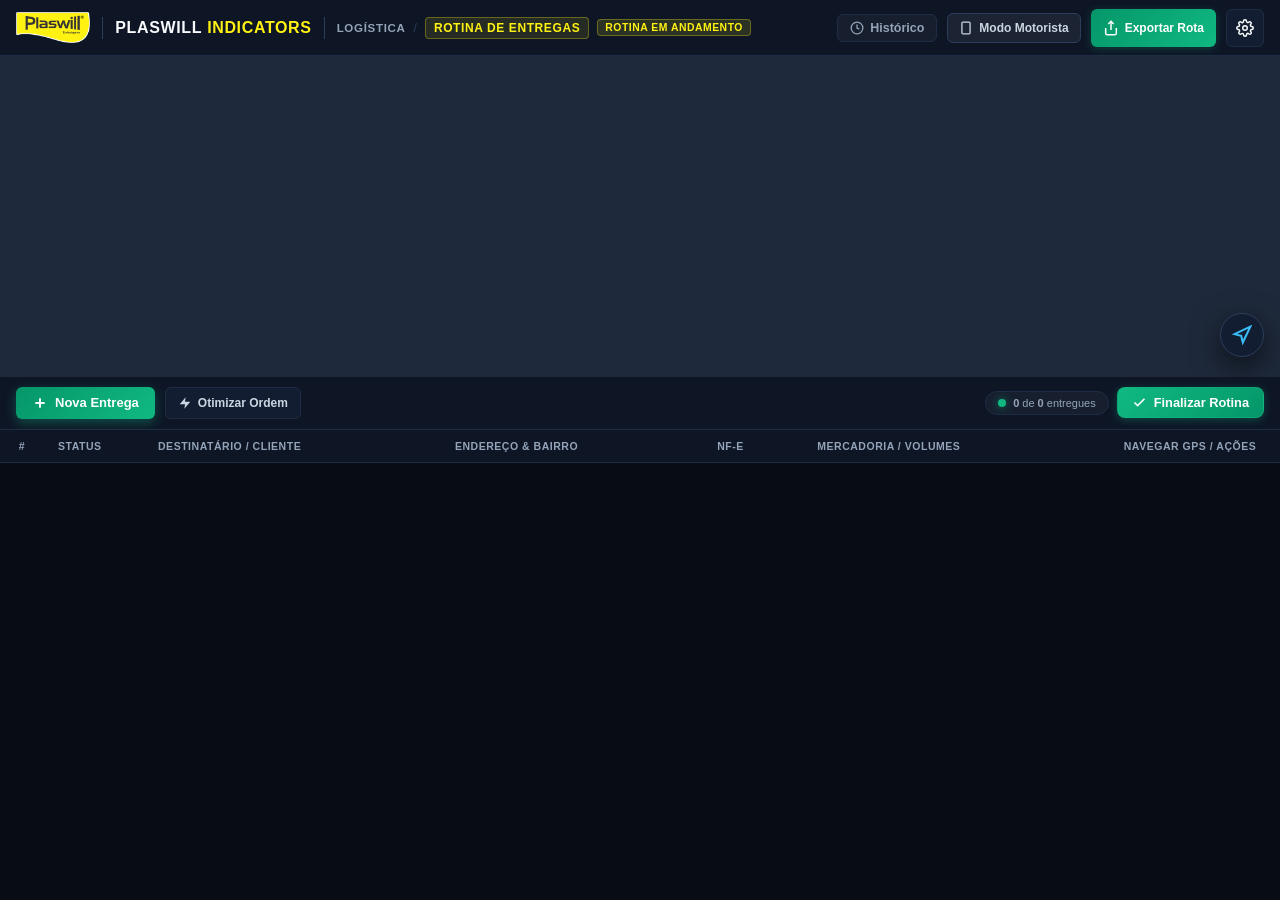
==== index.html @ 109c29be "feat: initial release - plaswill entregas platform" ====
<!DOCTYPE html>
<html lang="pt-BR">
<head>
  <meta charset="UTF-8">
  <meta name="viewport" content="width=device-width, initial-scale=1.0, maximum-scale=1.0, user-scalable=no, viewport-fit=cover">
  <title>PLASWILL INDICATORS — Planejador de Entregas</title>
  
  <!-- PWA Meta Tags -->
  <meta name="theme-color" content="#04070d">
  <meta name="apple-mobile-web-app-capable" content="yes">
  <meta name="apple-mobile-web-app-status-bar-style" content="black-translucent">
  <meta name="apple-mobile-web-app-title" content="Entregas">
  <link rel="manifest" href="manifest.json">
  <link rel="apple-touch-icon" href="img/icon-192.png">

  <!-- Leaflet CSS -->
  <link rel="stylesheet" href="https://unpkg.com/leaflet@1.9.4/dist/leaflet.css" integrity="sha256-p4NxAoJBhIIN+hmNHrzRCf9tD/miZyoHS5obTRR9BMY=" crossorigin=""/>

  <!-- Estilos Customizados -->
  <link rel="stylesheet" href="style.css?v=8">
</head>
<body>

  <!-- =========================================================================
       HEADER DA APLICAÇÃO (PADRÃO OFICIAL PLASWILL INDICATORS)
       ========================================================================= -->
  <header class="app-header-plaswill">
    <div class="brand-section">
      <!-- Logotipo Oficial da Plaswill -->
      <img src="img/plaswill_logo.png" alt="Plaswill Embalagens" class="brand-logo">
      <div class="brand-divider"></div>
      
      <!-- Título Padrão Corporativo -->
      <div class="brand-title">
        PLASWILL <span>INDICATORS</span>
      </div>
      <div class="brand-divider"></div>

      <!-- Breadcrumb Logística -->
      <div class="header-breadcrumb">
        <span class="bc-sector">LOGÍSTICA</span>
        <span class="bc-sep">/</span>
        <div class="dashboard-title-badge">
          Rotina de Entregas
        </div>
        <span class="badge-rotina-active" id="badge-rotina-active">ROTINA EM ANDAMENTO</span>
      </div>
    </div>

    <!-- Ações do Topo -->
    <div class="header-actions">
      <!-- Botão Histórico de Rotinas -->
      <button class="btn-header-history" onclick="window.planner.openHistoryModal()" title="Histórico de Rotinas Anteriores">
        <svg width="14" height="14" viewBox="0 0 24 24" fill="none" stroke="currentColor" stroke-width="2.2"><circle cx="12" cy="12" r="10"></circle><polyline points="12 6 12 12 16 14"></polyline></svg>
        <span>Histórico</span>
      </button>

      <!-- Atalho Modo Motorista -->
      <a href="motorista.html" class="btn-driver-mode-link" title="Abrir Visão do Motorista (Mobile)">
        <svg width="14" height="14" viewBox="0 0 24 24" fill="none" stroke="currentColor" stroke-width="2.2"><rect x="5" y="2" width="14" height="20" rx="2" ry="2"></rect><line x1="12" y1="18" x2="12.01" y2="18"></line></svg>
        <span>Modo Motorista</span>
      </a>

      <!-- Botão Exportar Rota (com QR Code / WhatsApp) -->
      <button class="btn-export-header" onclick="window.planner.openExportModal()" title="Exportar Rota e Romaneio para o Motorista">
        <svg viewBox="0 0 24 24" fill="none" stroke="currentColor" stroke-width="2.2"><path d="M4 12v8a2 2 0 0 0 2 2h12a2 2 0 0 0 2-2v-8"></path><polyline points="16 6 12 2 8 6"></polyline><line x1="12" y1="2" x2="12" y2="15"></line></svg>
        <span>Exportar Rota</span>
      </button>

      <button class="btn-icon" onclick="window.planner.openModal('modal-settings')" title="Configurações e Origem">
        <svg viewBox="0 0 24 24" fill="none" stroke="currentColor" stroke-width="2"><circle cx="12" cy="12" r="3"></circle><path d="M19.4 15a1.65 1.65 0 0 0 .33 1.82l.06.06a2 2 0 0 1 0 2.83 2 2 0 0 1-2.83 0l-.06-.06a1.65 1.65 0 0 0-1.82-.33 1.65 1.65 0 0 0-1 1.51V21a2 2 0 0 1-2 2 2 2 0 0 1-2-2v-.09A1.65 1.65 0 0 0 9 19.4a1.65 1.65 0 0 0-1.82.33l-.06.06a2 2 0 0 1-2.83 0 2 2 0 0 1 0-2.83l.06-.06a1.65 1.65 0 0 0 .33-1.82 1.65 1.65 0 0 0-1.51-1H3a2 2 0 0 1-2-2 2 2 0 0 1 2-2h.09A1.65 1.65 0 0 0 4.6 9a1.65 1.65 0 0 0-.33-1.82l-.06-.06a2 2 0 0 1 0-2.83 2 2 0 0 1 2.83 0l.06.06a1.65 1.65 0 0 0 1.82.33H9a1.65 1.65 0 0 0 1-1.51V3a2 2 0 0 1 2-2 2 2 0 0 1 2 2v.09a1.65 1.65 0 0 0 1 1.51 1.65 1.65 0 0 0 1.82-.33l.06-.06a2 2 0 0 1 2.83 0 2 2 0 0 1 0 2.83l-.06.06a1.65 1.65 0 0 0-.33 1.82V9a1.65 1.65 0 0 0 1.51 1H21a2 2 0 0 1 2 2 2 2 0 0 1-2 2h-.09a1.65 1.65 0 0 0-1.51 1z"></path></svg>
      </button>
    </div>
  </header>

  <!-- =========================================================================
       MAIN CONTENT: MAPA + TABELA DE ENTREGAS
       ========================================================================= -->
  <main class="main-content">
    
    <!-- BANNER DE ROTA CARREGADA VIA URL / QR CODE -->
    <div id="route-received-banner" class="route-received-banner" style="display: none;">
      <div class="banner-text">
        <span class="banner-icon">
          <svg width="20" height="20" viewBox="0 0 24 24" fill="none" stroke="currentColor" stroke-width="2.2"><path d="M21 10c0 7-9 13-9 13s-9-6-9-13a9 9 0 0 1-18 0z"></path><circle cx="12" cy="10" r="3"></circle></svg>
        </span>
        <div>
          <b>Rota da Expedição Sincronizada!</b>
          <p id="route-received-desc">Todas as entregas foram carregadas no mapa e na tabela.</p>
        </div>
      </div>
      <button class="btn-close-banner" onclick="document.getElementById('route-received-banner').style.display='none'">
        <svg width="14" height="14" viewBox="0 0 24 24" fill="none" stroke="currentColor" stroke-width="2.5"><line x1="18" y1="6" x2="6" y2="18"></line><line x1="6" y1="6" x2="18" y2="18"></line></svg>
      </button>
    </div>

    <!-- MAPA LEAFLET (PONTINHOS DE ENTREGA) -->
    <div id="map-container" class="map-view">
      <button class="leaflet-custom-locate-btn" onclick="window.planner.locateDriver()" title="Minha Localização GPS">
        <svg width="20" height="20" viewBox="0 0 24 24" fill="none" stroke="currentColor" stroke-width="2.5"><polygon points="3 11 22 2 13 21 11 13 3 11"></polygon></svg>
      </button>
    </div>

    <!-- PAINEL DE CONTROLE E TABELA DE ENTREGAS -->
    <div class="deliveries-panel">
      <!-- BARRA SUPERIOR DA TABELA: BOTÃO NOVA ENTREGA & CONTROLES -->
      <section class="table-toolbar">
        <div class="toolbar-left">
          <!-- BOTÃO PRINCIPAL: CRIAR NOVA ENTREGA -->
          <button class="btn-create-delivery" onclick="window.planner.openModal('modal-create-delivery')">
            <svg viewBox="0 0 24 24" fill="none" stroke="currentColor" stroke-width="2.8"><line x1="12" y1="5" x2="12" y2="19"></line><line x1="5" y1="12" x2="19" y2="12"></line></svg>
            <span>Nova Entrega</span>
          </button>

          <button class="btn-toolbar-action" onclick="window.planner.optimizeSequence()" title="Reorganizar paradas pelo trajeto mais próximo">
            <svg viewBox="0 0 24 24" fill="currentColor" width="14" height="14"><path d="M13 2L3 14h9l-1 8 10-12h-9l1-8z"></path></svg>
            <span>Otimizar Ordem</span>
          </button>
        </div>

        <div class="toolbar-right">
          <div class="delivery-status-pill">
            <span class="status-indicator"></span>
            <span><b id="delivered-stops-count">0</b> de <b id="total-stops-count">0</b> entregues</span>
          </div>

          <!-- Botão Finalizar Rotina de Entregas -->
          <button class="btn-finish-rotina" id="btn-finish-rotina" onclick="window.planner.openFinishRotinaModal()" title="Concluir e Arquivar a Rotina de Entregas do Dia">
            <svg width="15" height="15" viewBox="0 0 24 24" fill="none" stroke="currentColor" stroke-width="2.5"><polyline points="20 6 9 17 4 12"></polyline></svg>
            <span>Finalizar Rotina</span>
          </button>
        </div>
      </section>

      <!-- ÁREA DA TABELA BÁSICA DE ENTREGAS -->
      <section class="table-section">
        <div class="table-wrapper">
          <table class="deliveries-table">
            <thead>
              <tr>
                <th style="width: 44px; text-align: center;">#</th>
                <th style="width: 100px;">Status</th>
                <th>Destinatário / Cliente</th>
                <th>Endereço & Bairro</th>
                <th style="width: 100px;">NF-e</th>
                <th>Mercadoria / Volumes</th>
                <th style="width: 180px; text-align: center;">Navegar GPS / Ações</th>
              </tr>
            </thead>
            <tbody id="deliveries-table-body">
              <!-- Linhas renderizadas dinamicamente via JS -->
            </tbody>
          </table>

          <!-- Estado Vazio -->
          <div class="table-empty-state" id="table-empty-state" style="display: none;">
            <div class="empty-icon-box">
              <svg width="36" height="36" viewBox="0 0 24 24" fill="none" stroke="currentColor" stroke-width="1.8"><path d="M21 16V8a2 2 0 0 0-1-1.73l-7-4a2 2 0 0 0-2 0l-7 4A2 2 0 0 0 3 8v8a2 2 0 0 0 1 1.73l7 4a2 2 0 0 0 2 0l7-4A2 2 0 0 0 21 16z"></path><polyline points="3.27 6.96 12 12.01 20.73 6.96"></polyline><line x1="12" y1="22.08" x2="12" y2="12"></line></svg>
            </div>
            <h3>Nenhuma entrega adicionada hoje</h3>
            <p>Clique em <b>"+ Nova Entrega"</b> para subir a foto da nota fiscal com IA ou buscar clientes cadastrados no SGE/Obsidian.</p>
          </div>
        </div>
      </section>
    </div>

  </main>

  <!-- =========================================================================
       MODAL PRINCIPAL: CRIAR NOVA ENTREGA (FOTO OU MANUAL COM OBSIDIAN)
       ========================================================================= -->
  <div class="modal-overlay" id="modal-create-delivery">
    <div class="modal-card modal-large">
      <div class="modal-header">
        <h2>
          <svg width="20" height="20" viewBox="0 0 24 24" fill="none" stroke="currentColor" stroke-width="2.5"><line x1="12" y1="5" x2="12" y2="19"></line><line x1="5" y1="12" x2="19" y2="12"></line></svg>
          Adicionar Nova Entrega
        </h2>
        <button class="btn-close-modal" onclick="window.planner.closeModal('modal-create-delivery')">
          <svg viewBox="0 0 24 24" fill="none" stroke="currentColor" stroke-width="2"><line x1="18" y1="6" x2="6" y2="18"></line><line x1="6" y1="6" x2="18" y2="18"></line></svg>
        </button>
      </div>

      <!-- Abas de Entrada: Foto da Nota vs Inserção Manual / Obsidian -->
      <div class="modal-tabs">
        <button class="modal-tab-btn active" id="tab-btn-manual" onclick="window.planner.switchCreateTab('manual')">
          <svg width="15" height="15" viewBox="0 0 24 24" fill="none" stroke="currentColor" stroke-width="2.2"><path d="M11 4H4a2 2 0 0 0-2 2v14a2 2 0 0 0 2 2h14a2 2 0 0 0 2-2v-7"></path><path d="M18.5 2.5a2.121 2.121 0 0 1 3 3L12 15l-4 1 1-4 9.5-9.5z"></path></svg>
          <span>Manual / Buscar Cliente</span>
        </button>
        <button class="modal-tab-btn" id="tab-btn-photo" onclick="window.planner.switchCreateTab('photo')">
          <svg width="15" height="15" viewBox="0 0 24 24" fill="none" stroke="currentColor" stroke-width="2.2"><path d="M23 19a2 2 0 0 1-2 2H3a2 2 0 0 1-2-2V8a2 2 0 0 1 2-2h4l2-3h6l2 3h4a2 2 0 0 1 2 2z"></path><circle cx="12" cy="13" r="4"></circle></svg>
          <span>Foto da Nota (IA)</span>
        </button>
      </div>

      <div class="modal-body">
        
        <!-- ==================== ABA 1: INSERÇÃO MANUAL & BUSCA OBSIDIAN ==================== -->
        <div id="tab-content-manual" class="tab-pane active">
          
          <!-- Campo de Busca Rápida na Base Obsidian / SGE -->
          <div class="obsidian-search-card">
            <div class="obsidian-badge-tag">
              <svg width="14" height="14" viewBox="0 0 24 24" fill="none" stroke="currentColor" stroke-width="2.2"><path d="M4 19.5A2.5 2.5 0 0 1 6.5 17H20"></path><path d="M6.5 2H20v20H6.5A2.5 2.5 0 0 1 4 19.5v-15A2.5 2.5 0 0 1 6.5 2z"></path></svg>
              <span>Base Obsidian & SGE (1.600+ Clientes)</span>
            </div>
            <div class="search-input-wrapper">
              <svg class="search-input-icon" viewBox="0 0 24 24" fill="none" stroke="currentColor" stroke-width="2"><circle cx="11" cy="11" r="8"></circle><line x1="21" y1="21" x2="16.65" y2="16.65"></line></svg>
              <input type="text" id="manual-client-search" class="search-input" placeholder="Digite o nome do cliente (ex: Gráfica Panambi, Cotripal, Bruning, Roleplast)..." autocomplete="off">
            </div>

            <!-- Lista Flutuante de Sugestões Instantâneas -->
            <div class="instant-suggestions" id="manual-suggestions-box" style="display: none;"></div>
          </div>

          <!-- Formulário Completo de Entrega -->
          <form id="form-manual-delivery" onsubmit="window.planner.submitManualDelivery(event)" style="display: flex; flex-direction: column; gap: 10px; margin-top: 14px;">
            <div>
              <label class="form-label">Destinatário / Razão Social *</label>
              <input type="text" id="form-destinatario" class="form-input" required placeholder="Nome completo do cliente ou empresa">
            </div>

            <div style="display: grid; grid-template-columns: 2.5fr 1fr; gap: 10px;">
              <div>
                <label class="form-label">Endereço / Logradouro *</label>
                <input type="text" id="form-logradouro" class="form-input" required placeholder="Rua / Avenida">
              </div>
              <div>
                <label class="form-label">Número *</label>
                <input type="text" id="form-numero" class="form-input" required placeholder="Ex: 564">
              </div>
            </div>

            <div style="display: grid; grid-template-columns: 1.5fr 1.5fr 1fr; gap: 10px;">
              <div>
                <label class="form-label">Bairro</label>
                <input type="text" id="form-bairro" class="form-input" placeholder="Ex: Moinho Velho">
              </div>
              <div>
                <label class="form-label">Cidade</label>
                <input type="text" id="form-cidade" class="form-input" value="Panambi">
              </div>
              <div>
                <label class="form-label">UF</label>
                <input type="text" id="form-uf" class="form-input" value="RS">
              </div>
            </div>

            <div style="display: grid; grid-template-columns: 1fr 2fr; gap: 10px;">
              <div>
                <label class="form-label">NF-e (Opcional)</label>
                <input type="text" id="form-nfe" class="form-input" placeholder="Ex: 452">
              </div>
              <div>
                <label class="form-label">Mercadorias / Volumes (Opcional)</label>
                <input type="text" id="form-itens" class="form-input" placeholder="Ex: 1 rolo plástico bolha 50 micras">
              </div>
            </div>

            <!-- Coordenadas ocultas ou calculadas -->
            <input type="hidden" id="form-lat" value="">
            <input type="hidden" id="form-lon" value="">

            <button type="submit" class="btn-submit-delivery">
              <svg width="16" height="16" viewBox="0 0 24 24" fill="none" stroke="currentColor" stroke-width="2.8"><polyline points="20 6 9 17 4 12"></polyline></svg>
              <span>Salvar Entrega na Tabela e Plotar no Mapa</span>
            </button>
          </form>

        </div>

        <!-- ==================== ABA 2: FOTO DA NOTA (GEMINI VISION) ==================== -->
        <div id="tab-content-photo" class="tab-pane" style="display: none;">
          
          <input type="file" id="danfe-file-input" accept="image/*" capture="environment" style="display: none;">

          <div class="upload-dropzone" id="danfe-dropzone" onclick="document.getElementById('danfe-file-input').click()">
            <svg viewBox="0 0 24 24" fill="none" stroke="currentColor" stroke-width="2"><path d="M21 15v4a2 2 0 0 1-2 2H5a2 2 0 0 1-2-2v-4"></path><polyline points="17 8 12 3 7 8"></polyline><line x1="12" y1="3" x2="12" y2="15"></line></svg>
            <b>Toque para Tirar Foto ou Selecionar DANFE</b>
            <p>O modelo Gemini Vision lerá o destinatário, endereço, volumes e NF automaticamente.</p>
          </div>

          <div class="ai-loading-box" id="ai-loading-danfe">
            <div class="ai-spinner"></div>
            <p>Gemini Vision analisando o DANFE...</p>
            <span>Extraindo dados do destinatário e geocodificando localização...</span>
          </div>

          <div class="upload-preview-area" id="danfe-preview-area">
            <img id="danfe-preview-img" src="" alt="Preview da Nota Fiscal">
            
            <div style="display: flex; flex-direction: column; gap: 8px;">
              <div>
                <label class="form-label">Destinatário Reconhecido</label>
                <input type="text" id="danfe-res-destinatario" class="form-input">
              </div>

              <div style="display: grid; grid-template-columns: 2fr 1fr; gap: 8px;">
                <div>
                  <label class="form-label">Rua / Logradouro</label>
                  <input type="text" id="danfe-res-logradouro" class="form-input">
                </div>
                <div>
                  <label class="form-label">Número</label>
                  <input type="text" id="danfe-res-numero" class="form-input">
                </div>
              </div>

              <div style="display: grid; grid-template-columns: 1fr 1fr; gap: 8px;">
                <div>
                  <label class="form-label">Bairro</label>
                  <input type="text" id="danfe-res-bairro" class="form-input">
                </div>
                <div>
                  <label class="form-label">NF-e</label>
                  <input type="text" id="danfe-res-nf" class="form-input">
                </div>
              </div>

              <div>
                <label class="form-label">Itens / Volumes</label>
                <input type="text" id="danfe-res-itens" class="form-input">
              </div>

              <button id="btn-confirm-danfe" class="btn-submit-delivery" onclick="window.planner.confirmDanfeStop()" style="margin-top: 10px; display: none;">
                <svg width="16" height="16" viewBox="0 0 24 24" fill="none" stroke="currentColor" stroke-width="2.8"><polyline points="20 6 9 17 4 12"></polyline></svg>
                <span>Confirmar e Inserir na Tabela</span>
              </button>
            </div>
          </div>

        </div>

      </div>
    </div>
  </div>

  <!-- =========================================================================
       MODAL: EXPORTAR ROTA (URL + WHATSAPP + QR CODE + ROMANEIO A4)
       ========================================================================= -->
  <div class="modal-overlay" id="modal-export-route">
    <div class="modal-card">
      <div class="modal-header">
        <h2>
          <svg width="20" height="20" viewBox="0 0 24 24" fill="none" stroke="currentColor" stroke-width="2"><path d="M4 12v8a2 2 0 0 0 2 2h12a2 2 0 0 0 2-2v-8"></path><polyline points="16 6 12 2 8 6"></polyline><line x1="12" y1="2" x2="12" y2="15"></line></svg>
          Exportar Rota para o Motorista
        </h2>
        <button class="btn-close-modal" onclick="window.planner.closeModal('modal-export-route')">
          <svg viewBox="0 0 24 24" fill="none" stroke="currentColor" stroke-width="2"><line x1="18" y1="6" x2="6" y2="18"></line><line x1="6" y1="6" x2="18" y2="18"></line></svg>
        </button>
      </div>
      <div class="modal-body" style="display: flex; flex-direction: column; gap: 16px;">
        
        <!-- SEÇÃO 1: LINK DIRETO / WHATSAPP -->
        <div class="export-box">
          <div class="export-box-title">
            <span class="step-num">1</span>
            <b>Enviar Link para o Motorista (WhatsApp)</b>
          </div>
          <p class="export-box-desc">O motorista abre o link no celular e a rota completa é carregada instantaneamente com botões de Waze e Google Maps.</p>
          
          <div class="copy-url-group">
            <input type="text" id="export-share-url-input" class="copy-url-input" readonly value="">
            <button class="btn-copy-url" id="btn-copy-share-url" onclick="window.planner.copyShareUrl()">
              <svg width="14" height="14" viewBox="0 0 24 24" fill="none" stroke="currentColor" stroke-width="2.2"><rect x="9" y="9" width="13" height="13" rx="2" ry="2"></rect><path d="M5 15H4a2 2 0 0 1-2-2V4a2 2 0 0 1 2-2h9a2 2 0 0 1 2 2v1"></path></svg>
              <span>Copiar</span>
            </button>
          </div>

          <a id="btn-whatsapp-share" href="#" target="_blank" class="btn-whatsapp">
            <svg viewBox="0 0 24 24" width="20" height="20" fill="currentColor"><path d="M12.04 2c-5.46 0-9.91 4.45-9.91 9.91 0 1.75.46 3.45 1.32 4.95L2.05 22l5.25-1.38c1.45.79 3.08 1.21 4.74 1.21 5.46 0 9.91-4.45 9.91-9.91 0-2.65-1.03-5.14-2.9-7.01A9.816 9.816 0 0 0 12.04 2m.01 1.67c2.2 0 4.26.86 5.82 2.42a8.225 8.225 0 0 1 2.41 5.83c0 4.54-3.7 8.24-8.24 8.24-1.48 0-2.93-.4-4.2-1.15l-.3-.18-3.12.82.83-3.04-.2-.31a8.196 8.196 0 0 1-1.26-4.38c0-4.54 3.7-8.24 8.24-8.24m4.52 11.53c-.25-.13-1.47-.72-1.7-.81-.23-.08-.39-.13-.56.13-.17.25-.64.81-.79.97-.14.17-.29.19-.54.06-.25-.13-1.06-.39-2.03-1.25-.75-.67-1.26-1.5-1.41-1.75-.14-.25-.02-.39.11-.51.11-.11.25-.29.37-.44.12-.14.17-.25.25-.42.08-.17.04-.31-.02-.44-.06-.13-.56-1.35-.77-1.85-.2-.49-.41-.42-.56-.43h-.48c-.17 0-.44.06-.67.31-.23.25-.88.86-.88 2.1 0 1.24.9 2.44 1.03 2.61.12.17 1.77 2.7 4.29 3.79.6.26 1.07.41 1.44.53.6.19 1.15.16 1.58.1.48-.07 1.47-.6 1.68-1.18.21-.58.21-1.07.15-1.18-.07-.12-.23-.19-.48-.31z"/></svg>
            <span>Enviar no WhatsApp do Motorista</span>
          </a>
        </div>

        <!-- SEÇÃO 2: QR CODE & ROMANEIO IMPRESSO (A4 / PDF) -->
        <div class="export-box">
          <div class="export-box-title">
            <span class="step-num">2</span>
            <b>Romaneio Impresso com QR Code (Folha A4 / PDF)</b>
          </div>
          <p class="export-box-desc">Grampeie esta folha junto às notas físicas. Ao apontar o celular para o QR Code, a rota se abre pronta para dirigir.</p>
          
          <div class="qrcode-wrapper">
            <div id="export-qrcode-box" class="qrcode-box"></div>
            <div class="qrcode-instruction">
              <span class="qrcode-pill">
                <svg width="14" height="14" viewBox="0 0 24 24" fill="none" stroke="currentColor" stroke-width="2"><rect x="3" y="3" width="7" height="7"></rect><rect x="14" y="3" width="7" height="7"></rect><rect x="14" y="14" width="7" height="7"></rect><rect x="3" y="14" width="7" height="7"></rect></svg>
                <span>QR Code da Rota</span>
              </span>
              <p>Escaneie com a câmera do celular para abrir o trajeto no <b>Waze</b> ou <b>Google Maps</b>.</p>
            </div>
          </div>

          <button class="btn-print-romaneio" onclick="window.planner.printRomaneio()">
            <svg viewBox="0 0 24 24" width="18" height="18" fill="none" stroke="currentColor" stroke-width="2.2"><polyline points="6 9 6 2 18 2 18 9"></polyline><path d="M6 18H4a2 2 0 0 1-2-2v-5a2 2 0 0 1 2-2h16a2 2 0 0 1 2 2v5a2 2 0 0 1-2 2h-2"></path><rect x="6" y="14" width="12" height="8"></rect></svg>
            <span>Imprimir Romaneio A4 / Salvar PDF</span>
          </button>
        </div>

      </div>
    </div>
  </div>

  <!-- =========================================================================
       MODAL: CONFIGURAÇÕES E PONTO DE PARTIDA
       ========================================================================= -->
  <div class="modal-overlay" id="modal-settings">
    <div class="modal-card">
      <div class="modal-header">
        <h2>
          <svg width="20" height="20" viewBox="0 0 24 24" fill="none" stroke="currentColor" stroke-width="2"><circle cx="12" cy="12" r="3"></circle><path d="M19.4 15a1.65 1.65 0 0 0 .33 1.82l.06.06a2 2 0 0 1 0 2.83 2 2 0 0 1-2.83 0l-.06-.06a1.65 1.65 0 0 0-1.82-.33 1.65 1.65 0 0 0-1 1.51V21a2 2 0 0 1-2 2 2 2 0 0 1-2-2v-.09A1.65 1.65 0 0 0 9 19.4a1.65 1.65 0 0 0-1.82.33l-.06.06a2 2 0 0 1-2.83 0 2 2 0 0 1 0-2.83l.06-.06a1.65 1.65 0 0 0 .33-1.82 1.65 1.65 0 0 0-1.51-1H3a2 2 0 0 1-2-2 2 2 0 0 1 2-2h.09A1.65 1.65 0 0 0 4.6 9a1.65 1.65 0 0 0-.33-1.82l-.06-.06a2 2 0 0 1 0-2.83 2 2 0 0 1 2.83 0l.06.06a1.65 1.65 0 0 0 1.82.33H9a1.65 1.65 0 0 0 1-1.51V3a2 2 0 0 1 2-2 2 2 0 0 1 2 2v.09a1.65 1.65 0 0 0 1 1.51 1.65 1.65 0 0 0 1.82-.33l.06-.06a2 2 0 0 1 2.83 0 2 2 0 0 1 0 2.83l-.06.06a1.65 1.65 0 0 0-.33 1.82V9a1.65 1.65 0 0 0 1.51 1H21a2 2 0 0 1 2 2 2 2 0 0 1-2 2h-.09a1.65 1.65 0 0 0-1.51 1z"></path></svg>
          Configurações de Rota
        </h2>
        <button class="btn-close-modal" onclick="window.planner.closeModal('modal-settings')">
          <svg viewBox="0 0 24 24" fill="none" stroke="currentColor" stroke-width="2"><line x1="18" y1="6" x2="6" y2="18"></line><line x1="6" y1="6" x2="18" y2="18"></line></svg>
        </button>
      </div>
      <div class="modal-body" style="display: flex; flex-direction: column; gap: 16px;">
        <div>
          <label style="font-size: 13px; font-weight: 700; color: #ffffff; margin-bottom: 6px; display: block;">Base de Saída (Origem):</label>
          <div style="display: flex; flex-direction: column; gap: 8px;">
            <button class="btn-secondary-action active" onclick="window.planner.setOrigin('plaswill')" style="justify-content: flex-start; text-align: left; gap: 10px; border-color: var(--pw-yellow);">
              <svg width="18" height="18" viewBox="0 0 24 24" fill="none" stroke="currentColor" stroke-width="2"><path d="M2 20h20M6 20V10l6 4V10l6 4v6M4 20h16"></path></svg>
              <div><b>Plaswill Indústria (Fábrica)</b> <small style="color: var(--pw-text-muted);">(Distrito Industrial - Av. dos Imigrantes, 1260)</small></div>
            </button>
          </div>
        </div>

        <div style="border-top: 1px solid var(--border-subtle); padding-top: 14px;">
          <label style="font-size: 13px; font-weight: 700; color: var(--accent-rose); margin-bottom: 6px; display: block;">Gerenciar Dia:</label>
          <button class="btn-delete-stop" onclick="window.planner.clearAllStops()" style="width: 100%; height: 42px; border-radius: var(--radius-md); font-weight: 600; font-size: 12px; gap: 8px; justify-content: center;">
            <svg width="16" height="16" viewBox="0 0 24 24" fill="none" stroke="currentColor" stroke-width="2"><polyline points="3 6 5 6 21 6"></polyline><path d="M19 6v14a2 2 0 0 1-2 2H7a2 2 0 0 1-2-2V6m3 0V4a2 2 0 0 1 2-2h4a2 2 0 0 1 2 2v2"></path></svg>
            <span>Limpar Todas as Entregas do Dia</span>
          </button>
        </div>
      </div>
    </div>
  </div>

  <!-- =========================================================================
       MODAL 5: FINALIZAR ROTINA DE ENTREGAS & FECHAMENTO DE CARGA
       ========================================================================= -->
  <div class="modal-overlay" id="modal-finish-rotina">
    <div class="modal-card" style="max-width: 540px;">
      <div class="modal-header">
        <h2>
          <svg width="20" height="20" viewBox="0 0 24 24" fill="none" stroke="#10b981" stroke-width="2.5"><polyline points="20 6 9 17 4 12"></polyline></svg>
          Finalizar Rotina de Entregas
        </h2>
        <button class="btn-close-modal" onclick="window.planner.closeModal('modal-finish-rotina')">
          <svg viewBox="0 0 24 24" fill="none" stroke="currentColor" stroke-width="2"><line x1="18" y1="6" x2="6" y2="18"></line><line x1="6" y1="6" x2="18" y2="18"></line></svg>
        </button>
      </div>
      <div class="modal-body" style="display: flex; flex-direction: column; gap: 16px;">
        
        <!-- Métricas Rápidas da Rotina -->
        <div style="display: flex; gap: 10px;">
          <div class="rotina-metric-card" style="border-top: 3px solid var(--pw-yellow);">
            <div class="rotina-metric-lbl">Total Paradas</div>
            <div class="rotina-metric-val" id="finish-total-stops">0</div>
          </div>
          <div class="rotina-metric-card" style="border-top: 3px solid #10b981;">
            <div class="rotina-metric-lbl">Entregues</div>
            <div class="rotina-metric-val" id="finish-delivered-stops" style="color: #10b981;">0</div>
          </div>
          <div class="rotina-metric-card" style="border-top: 3px solid #f59e0b;">
            <div class="rotina-metric-lbl">Pendentes</div>
            <div class="rotina-metric-val" id="finish-pending-stops" style="color: #f59e0b;">0</div>
          </div>
          <div class="rotina-metric-card" style="border-top: 3px solid #06b6d4;">
            <div class="rotina-metric-lbl">Eficácia</div>
            <div class="rotina-metric-val" id="finish-rate-stops" style="color: #06b6d4;">100%</div>
          </div>
        </div>

        <!-- Campos de Fechamento -->
        <div class="form-group">
          <label style="font-size: 12px; font-weight: 700; color: #cbd5e1; margin-bottom: 5px; display: block;">Motorista Responsável:</label>
          <input type="text" id="finish-driver-name" class="form-input" value="Motorista da Expedição">
        </div>

        <div class="form-group">
          <label style="font-size: 12px; font-weight: 700; color: #cbd5e1; margin-bottom: 5px; display: block;">Veículo / Utilitário:</label>
          <input type="text" id="finish-vehicle-name" class="form-input" value="Furgão / Utilitário Plaswill">
        </div>

        <div class="form-group">
          <label style="font-size: 12px; font-weight: 700; color: #cbd5e1; margin-bottom: 5px; display: block;">Observações do Encerramento (Opcional):</label>
          <textarea id="finish-notes" class="form-input" rows="2" placeholder="Ex: Todas as entregas conferidas, canhotos arquivados na expedição."></textarea>
        </div>

        <div style="background: rgba(16, 185, 129, 0.08); border: 1px solid rgba(16, 185, 129, 0.2); border-radius: 8px; padding: 12px; font-size: 0.78rem; color: #94a3b8; line-height: 1.4;">
          <b style="color: #10b981;">Ao confirmar:</b> Esta rotina será arquivada no histórico oficial da expedição e a tela será reiniciada para que você possa montar a próxima viagem.
        </div>

        <!-- Botões de Ação -->
        <div style="display: flex; gap: 10px; margin-top: 6px;">
          <button type="button" class="btn-cancel" onclick="window.planner.closeModal('modal-finish-rotina')" style="flex: 1; height: 42px;">Voltar</button>
          <button type="button" class="btn-finish-rotina" onclick="window.planner.confirmFinishRotina()" style="flex: 1.5; height: 42px; justify-content: center; font-size: 0.85rem;">
            <svg width="18" height="18" viewBox="0 0 24 24" fill="none" stroke="currentColor" stroke-width="2.5"><polyline points="20 6 9 17 4 12"></polyline></svg>
            <span>Confirmar e Arquivar</span>
          </button>
        </div>

      </div>
    </div>
  </div>

  <!-- =========================================================================
       MODAL 6: HISTÓRICO DE ROTINAS CONCLUÍDAS
       ========================================================================= -->
  <div class="modal-overlay" id="modal-rotinas-history">
    <div class="modal-card" style="max-width: 680px;">
      <div class="modal-header">
        <h2>
          <svg width="20" height="20" viewBox="0 0 24 24" fill="none" stroke="currentColor" stroke-width="2"><circle cx="12" cy="12" r="10"></circle><polyline points="12 6 12 12 16 14"></polyline></svg>
          Histórico de Rotinas de Entregas
        </h2>
        <button class="btn-close-modal" onclick="window.planner.closeModal('modal-rotinas-history')">
          <svg viewBox="0 0 24 24" fill="none" stroke="currentColor" stroke-width="2"><line x1="18" y1="6" x2="6" y2="18"></line><line x1="6" y1="6" x2="18" y2="18"></line></svg>
        </button>
      </div>
      <div class="modal-body">
        <div id="rotinas-history-container" style="max-height: 380px; overflow-y: auto;">
          <div style="text-align: center; padding: 20px; color: var(--pw-text-dim);">Carregando histórico de rotinas...</div>
        </div>
      </div>
    </div>
  </div>

  <!-- =========================================================================
       FOLHA DE IMPRESSÃO A4 (ROMANEIO & ROTEIRO DE ENTREGAS)
       Exibida apenas na impressão (@media print)
       ========================================================================= -->
  <div id="print-romaneio-sheet" class="print-romaneio-sheet">
    <div class="print-header">
      <div class="print-logo-area">
        <img src="img/plaswill_logo.png" alt="Plaswill" style="height: 38px; width: auto; object-fit: contain; margin-bottom: 4px;">
        <h1 class="print-title">ROMANEIO & ROTEIRO DE ENTREGAS</h1>
        <p class="print-subtitle">Expedição e Logística • Panambi - RS</p>
      </div>
      <div class="print-meta-box">
        <div><b>Código:</b> <span id="print-route-code">ROT-XXXX</span></div>
        <div><b>Data:</b> <span id="print-route-date">23/10/2026</span></div>
        <div><b>Origem:</b> <span id="print-route-origin">Plaswill Indústria</span></div>
        <div><b>Total Entregas:</b> <span id="print-route-total">0</span></div>
      </div>
      <div class="print-qr-area">
        <div id="print-qrcode-canvas"></div>
        <span class="print-qr-label">Escaneie para Navegar (Waze / Google Maps)</span>
      </div>
    </div>

    <table class="print-table">
      <thead>
        <tr>
          <th style="width: 38px; text-align: center;">#</th>
          <th style="width: 70px;">NF-e</th>
          <th>Destinatário</th>
          <th>Endereço Completo & Bairro</th>
          <th>Mercadorias / Volumes</th>
          <th style="width: 140px;">Recebido por / Assinatura</th>
        </tr>
      </thead>
      <tbody id="print-table-body">
        <!-- Linhas injetadas dinamicamente via JS -->
      </tbody>
    </table>

    <div class="print-footer">
      <div><b>Controle de Expedição:</b> Romaneio emitido via Sistema de Entregas Plaswill.</div>
      <div>Horário de Saída: ____:____ &nbsp;&nbsp;&nbsp;&nbsp; Horário de Retorno: ____:____ &nbsp;&nbsp;&nbsp;&nbsp; Assinatura do Motorista: _____________________________</div>
    </div>
  </div>

  <!-- Leaflet JS -->
  <script src="https://unpkg.com/leaflet@1.9.4/dist/leaflet.js" integrity="sha256-20nQCchB9co0qIjJZRGuk2/Z9VM+kNiyxNV1lvTlZBo=" crossorigin=""></script>
  <!-- Biblioteca Local de QR Code -->
  <script src="qrcode.min.js"></script>
  <!-- Aplicação JS -->
  <script src="app.js?v=8"></script>

</body>
</html>
---- style.css ----
/* Plaswill Entregas - Mobile & Desktop Modern Stylesheet */
:root {
  --pw-yellow: #FFF212;
  --pw-yellow-hover: #FFE600;
  --pw-yellow-glow: rgba(255, 242, 18, 0.25);
  --pw-bg-dark: #080C14;
  --pw-bg-surface: #0E1626;
  --pw-bg-card: #131D31;
  --pw-bg-card-hover: #18253E;
  --pw-border: #1F2D44;
  --pw-border-light: #2B3D5C;
  --pw-text-primary: #F8FAFC;
  --pw-text-muted: #94A3B8;
  --pw-text-dim: #64748B;
  --pw-success: #10B981;
  --pw-warning: #F59E0B;
  --pw-danger: #EF4444;
  --pw-info: #06B6D4;

  --bg-main: #080C14;
  --bg-card: #131D31;
  --bg-card-hover: #18253E;
  --bg-header: #0E1626;
  
  --text-main: #F8FAFC;
  --text-muted: #94A3B8;
  --text-dim: #64748B;

  --accent-emerald: #10b981;
  --accent-emerald-dark: #059669;
  --accent-emerald-glow: rgba(16, 185, 129, 0.25);
  
  --accent-blue: #38bdf8;
  --accent-indigo: #6366f1;
  --accent-amber: #f59e0b;
  --accent-rose: #f43f5e;
  
  --border-subtle: #1F2D44;
  --border-strong: #2B3D5C;
  
  --radius-sm: 6px;
  --radius-md: 10px;
  --radius-lg: 16px;
  --radius-full: 9999px;

  --shadow-sm: 0 2px 8px rgba(0, 0, 0, 0.4);
  --shadow-lg: 0 10px 30px rgba(0, 0, 0, 0.6);

  --font-family: -apple-system, BlinkMacSystemFont, "Segoe UI", Roboto, Helvetica, Arial, sans-serif;
}

*, *::before, *::after {
  box-sizing: border-box;
  margin: 0;
  padding: 0;
}

html, body {
  width: 100%;
  max-width: 100vw;
  overflow-x: hidden;
  -webkit-tap-highlight-color: transparent;
}

body {
  font-family: var(--font-family);
  background-color: var(--pw-bg-dark);
  color: var(--pw-text-primary);
  height: 100vh;
  height: 100dvh;
  display: flex;
  flex-direction: column;
}

/* ==========================================================================
   TOP BAR / HEADER (OFICIAL PLASWILL INDICATORS)
   ========================================================================== */
.app-header-plaswill {
  height: 56px;
  background-color: var(--pw-bg-surface);
  border-bottom: 1px solid var(--pw-border);
  display: flex;
  align-items: center;
  justify-content: space-between;
  padding: 0 16px;
  z-index: 1000;
  flex-shrink: 0;
}

.app-header-plaswill .brand-section {
  display: flex;
  align-items: center;
  gap: 12px;
  min-width: 0;
  flex: 1;
}

.sidebar-toggle-btn {
  background: rgba(255, 255, 255, 0.04);
  border: 1px solid var(--pw-border);
  color: var(--pw-text-muted);
  width: 34px;
  height: 34px;
  border-radius: 6px;
  display: flex;
  align-items: center;
  justify-content: center;
  cursor: pointer;
  transition: all 0.2s ease;
  flex-shrink: 0;
}

.sidebar-toggle-btn:hover,
.sidebar-toggle-btn.active {
  background: rgba(255, 242, 18, 0.08);
  border: 1.5px solid var(--pw-yellow);
  color: var(--pw-yellow);
}

.brand-logo {
  height: 32px;
  width: auto;
  object-fit: contain;
  flex-shrink: 0;
}

.brand-divider {
  width: 1px;
  height: 22px;
  background-color: var(--pw-border-light);
  flex-shrink: 0;
}

.brand-title {
  font-size: 1rem;
  font-weight: 700;
  letter-spacing: 0.04em;
  text-transform: uppercase;
  color: var(--pw-text-primary);
  display: flex;
  align-items: center;
  gap: 5px;
  white-space: nowrap;
}

.brand-title span {
  color: var(--pw-yellow);
}

.header-breadcrumb {
  display: flex;
  align-items: center;
  gap: 8px;
  min-width: 0;
}

.header-breadcrumb .bc-sector {
  font-size: 0.72rem;
  font-weight: 700;
  letter-spacing: 0.06em;
  color: var(--pw-text-muted);
  text-transform: uppercase;
  white-space: nowrap;
}

.header-breadcrumb .bc-sep {
  color: var(--pw-border-light);
  font-size: 0.75rem;
}

.dashboard-title-badge {
  background-color: rgba(255, 242, 18, 0.1);
  border: 1px solid rgba(255, 242, 18, 0.3);
  color: var(--pw-yellow);
  font-size: 0.75rem;
  font-weight: 600;
  padding: 3px 8px;
  border-radius: 4px;
  text-transform: uppercase;
  letter-spacing: 0.05em;
  white-space: nowrap;
}

.header-actions {
  display: flex;
  align-items: center;
  gap: 10px;
  flex-shrink: 0;
}

.btn-driver-mode-link {
  background: rgba(255, 255, 255, 0.06);
  border: 1px solid var(--pw-border-light);
  color: #cbd5e1;
  text-decoration: none;
  border-radius: 6px;
  padding: 7px 11px;
  font-size: 12px;
  font-weight: 700;
  display: flex;
  align-items: center;
  gap: 6px;
  cursor: pointer;
  transition: all 0.2s ease;
  white-space: nowrap;
}

.btn-driver-mode-link:hover {
  background: rgba(255, 242, 18, 0.1);
  border-color: var(--pw-yellow);
  color: var(--pw-yellow);
}

.btn-export-header {
  background: linear-gradient(135deg, #059669, #10b981);
  color: #ffffff;
  border: none;
  border-radius: 6px;
  padding: 7px 12px;
  font-size: 12px;
  font-weight: 700;
  display: flex;
  align-items: center;
  gap: 6px;
  cursor: pointer;
  transition: all 0.2s ease;
  box-shadow: 0 2px 8px rgba(16, 185, 129, 0.3);
  white-space: nowrap;
}

.btn-export-header:hover {
  background: #059669;
  transform: translateY(-1px);
}

.btn-export-header svg {
  width: 15px;
  height: 15px;
}

@media (max-width: 680px) {
  .app-header-plaswill {
    padding: 0 10px;
    height: 52px;
  }
  .app-header-plaswill .brand-section {
    gap: 8px;
    flex: 1;
    min-width: 0;
    overflow: hidden;
  }
  .brand-logo {
    height: 24px;
  }
  .brand-title {
    font-size: 0.8rem;
    overflow: hidden;
    text-overflow: ellipsis;
  }
  .header-breadcrumb,
  .brand-divider:nth-of-type(2) {
    display: none !important;
  }
  .header-actions {
    gap: 6px;
    flex-shrink: 0;
  }
  .btn-export-header {
    width: 34px !important;
    height: 34px !important;
    padding: 0 !important;
    justify-content: center !important;
    border-radius: 6px !important;
  }
  .btn-export-header span {
    display: none !important;
  }
  .table-toolbar {
    padding: 8px 10px;
    gap: 8px;
  }
  .btn-create-delivery {
    padding: 7px 12px;
    font-size: 12px;
  }
  .btn-toolbar-action {
    padding: 7px 10px;
    font-size: 11px;
  }
  .delivery-status-pill {
    padding: 4px 8px;
    font-size: 10px;
  }
}

@media (max-width: 580px) {
  .brand-title,
  .brand-divider {
    display: none !important;
  }
  .btn-icon {
    width: 34px !important;
    height: 34px !important;
  }
}

.btn-icon {
  width: 38px;
  height: 38px;
  border-radius: var(--radius-sm);
  background: var(--bg-card);
  border: 1px solid var(--border-subtle);
  color: var(--text-main);
  display: flex;
  align-items: center;
  justify-content: center;
  cursor: pointer;
  transition: all 0.2s ease;
}

.btn-icon:hover {
  background: var(--bg-card-hover);
  border-color: var(--border-strong);
}

.btn-icon svg {
  width: 18px;
  height: 18px;
}

/* ==========================================================================
   MAIN VIEWPORT: MAP & BOTTOM SHEET
   ========================================================================== */
.main-content {
  flex: 1;
  position: relative;
  display: flex;
  flex-direction: column;
  overflow: hidden;
}

#map-container {
  width: 100%;
  height: 44%;
  min-height: 180px;
  position: relative;
  z-index: 1;
  background: #1e293b;
  transition: all 0.3s cubic-bezier(0.4, 0, 0.2, 1);
}

#map-container.map-collapsed {
  height: 0 !important;
  min-height: 0 !important;
  display: none !important;
}

/* Float GPS my location button */
.leaflet-custom-locate-btn {
  position: absolute;
  bottom: 20px;
  right: 16px;
  z-index: 500;
  background: var(--bg-card);
  color: var(--accent-blue);
  width: 44px;
  height: 44px;
  border-radius: var(--radius-full);
  border: 1px solid var(--border-strong);
  box-shadow: var(--shadow-lg);
  display: flex;
  align-items: center;
  justify-content: center;
  cursor: pointer;
}

/* Custom Leaflet Dark Controls */
.leaflet-bar {
  border: 1px solid #2a3b53 !important;
  box-shadow: 0 4px 12px rgba(0, 0, 0, 0.4) !important;
  border-radius: 8px !important;
  overflow: hidden;
}

.leaflet-bar a {
  background-color: #162032 !important;
  color: #e2e8f0 !important;
  border-bottom: 1px solid #2a3b53 !important;
  width: 34px !important;
  height: 34px !important;
  line-height: 34px !important;
  transition: background 0.15s ease;
}

.leaflet-bar a:hover {
  background-color: #223147 !important;
  color: #38bdf8 !important;
}

.leaflet-control-layers {
  background: #162032 !important;
  border: 1px solid #2a3b53 !important;
  border-radius: 8px !important;
  box-shadow: 0 4px 12px rgba(0, 0, 0, 0.4) !important;
  color: #e2e8f0 !important;
}

.leaflet-control-layers-toggle {
  background-color: #162032 !important;
  border-radius: 8px;
}

.leaflet-control-layers-expanded {
  padding: 8px 12px !important;
  font-family: inherit;
  font-size: 13px;
  font-weight: 500;
}

/* ==========================================================================
   BARRA SUPERIOR DA TABELA (TOOLBAR)
   ========================================================================== */
.table-toolbar {
  background: #0E1626;
  border-bottom: 1px solid #1F2D44;
  padding: 10px 16px;
  display: flex;
  align-items: center;
  justify-content: space-between;
  gap: 12px;
  flex-shrink: 0;
  z-index: 10;
}

.toolbar-left {
  display: flex;
  align-items: center;
  gap: 10px;
}

.btn-create-delivery {
  background: linear-gradient(135deg, #059669, #10b981);
  color: #ffffff;
  border: none;
  border-radius: 6px;
  padding: 8px 16px;
  font-size: 13px;
  font-weight: 700;
  display: flex;
  align-items: center;
  gap: 7px;
  cursor: pointer;
  transition: all 0.2s ease;
  box-shadow: 0 4px 12px rgba(16, 185, 129, 0.35);
  white-space: nowrap;
}

.btn-create-delivery:hover {
  background: #059669;
  box-shadow: 0 4px 16px rgba(16, 185, 129, 0.5);
  transform: translateY(-1px);
}

.btn-create-delivery svg {
  width: 16px;
  height: 16px;
}

.btn-toolbar-action {
  background: #131D31;
  color: #CBD5E1;
  border: 1px solid #1F2D44;
  border-radius: 6px;
  padding: 8px 12px;
  font-size: 12px;
  font-weight: 600;
  display: flex;
  align-items: center;
  gap: 6px;
  cursor: pointer;
  transition: all 0.2s ease;
  white-space: nowrap;
}

.btn-toolbar-action:hover {
  background: #18253E;
  color: #FFF212;
  border-color: #2B3D5C;
}

.toolbar-right {
  display: flex;
  align-items: center;
  gap: 8px;
}

.delivery-status-pill {
  background: rgba(255, 255, 255, 0.04);
  border: 1px solid #1F2D44;
  border-radius: 20px;
  padding: 5px 12px;
  font-size: 11px;
  color: #94A3B8;
  display: flex;
  align-items: center;
  gap: 7px;
  white-space: nowrap;
}

.status-indicator {
  width: 8px;
  height: 8px;
  border-radius: 50%;
  background: #10B981;
  box-shadow: 0 0 8px rgba(16, 185, 129, 0.6);
}

/* ==========================================================================
   ÁREA DA TABELA BÁSICA DE ENTREGAS
   ========================================================================== */
.table-section {
  flex: 1;
  display: flex;
  flex-direction: column;
  overflow: hidden;
  background-color: #080C14;
}

.table-wrapper {
  flex: 1;
  overflow: auto;
  position: relative;
  -webkit-overflow-scrolling: touch;
}

.deliveries-table {
  width: 100%;
  border-collapse: collapse;
  text-align: left;
  font-size: 12.5px;
  min-width: 720px;
}

.deliveries-table thead th {
  background-color: #0E1626;
  color: #94A3B8;
  font-weight: 700;
  text-transform: uppercase;
  font-size: 10.5px;
  letter-spacing: 0.05em;
  padding: 10px 14px;
  border-bottom: 1px solid #1F2D44;
  position: sticky;
  top: 0;
  z-index: 10;
  white-space: nowrap;
}

.deliveries-table tbody tr {
  border-bottom: 1px solid rgba(255, 255, 255, 0.05);
  transition: background-color 0.15s ease;
}

.deliveries-table tbody tr:hover {
  background-color: rgba(255, 255, 255, 0.03);
}

.deliveries-table tbody tr.is-delivered {
  background-color: rgba(16, 185, 129, 0.03);
  opacity: 0.85;
}

.deliveries-table tbody tr.is-active {
  background-color: rgba(255, 242, 18, 0.06);
}

.deliveries-table td {
  padding: 11px 14px;
  vertical-align: middle;
  color: #E2E8F0;
}

.table-badge-num {
  width: 26px;
  height: 26px;
  border-radius: 50%;
  background: #1E293B;
  color: #FFF212;
  font-weight: 800;
  font-size: 12px;
  display: flex;
  align-items: center;
  justify-content: center;
  margin: 0 auto;
  border: 1px solid rgba(255, 242, 18, 0.3);
}

.table-badge-num.delivered {
  background: rgba(16, 185, 129, 0.15);
  color: #10B981;
  border-color: #10B981;
}

.table-status-tag {
  display: inline-flex;
  align-items: center;
  gap: 5px;
  padding: 3px 8px;
  border-radius: 12px;
  font-size: 11px;
  font-weight: 600;
  white-space: nowrap;
}

.table-status-tag.pending {
  background: rgba(245, 158, 11, 0.12);
  color: #F59E0B;
  border: 1px solid rgba(245, 158, 11, 0.25);
}

.table-status-tag.delivered {
  background: rgba(16, 185, 129, 0.12);
  color: #10B981;
  border: 1px solid rgba(16, 185, 129, 0.3);
}

.client-name-cell {
  font-weight: 700;
  color: #FFFFFF;
  margin-bottom: 2px;
}

.client-sub-cell {
  font-size: 11px;
  color: #94A3B8;
}

.address-cell-street {
  font-weight: 500;
}

.address-cell-bairro {
  display: inline-block;
  background: rgba(56, 189, 248, 0.1);
  color: #38BDF8;
  border: 1px solid rgba(56, 189, 248, 0.2);
  border-radius: 4px;
  padding: 1px 6px;
  font-size: 10px;
  font-weight: 600;
  margin-top: 3px;
}

.table-nfe-badge {
  background: #131D31;
  border: 1px solid #1F2D44;
  color: #CBD5E1;
  padding: 3px 7px;
  border-radius: 4px;
  font-family: monospace;
  font-size: 11px;
  font-weight: 600;
  display: inline-block;
}

.table-actions-cell {
  display: flex;
  align-items: center;
  justify-content: center;
  gap: 6px;
}

.table-btn-nav {
  display: inline-flex;
  align-items: center;
  gap: 4px;
  padding: 6px 10px;
  border-radius: 5px;
  font-size: 11px;
  font-weight: 700;
  text-decoration: none;
  transition: all 0.15s ease;
  white-space: nowrap;
}

.table-btn-waze {
  background: rgba(51, 204, 255, 0.12);
  color: #33ccff;
  border: 1px solid rgba(51, 204, 255, 0.3);
}

.table-btn-waze:hover {
  background: rgba(51, 204, 255, 0.25);
  transform: translateY(-1px);
}

.table-btn-maps {
  background: rgba(66, 133, 244, 0.12);
  color: #60a5fa;
  border: 1px solid rgba(66, 133, 244, 0.3);
}

.table-btn-maps:hover {
  background: rgba(66, 133, 244, 0.25);
  transform: translateY(-1px);
}

.table-btn-status {
  width: 28px;
  height: 28px;
  border-radius: 5px;
  border: 1px solid #1F2D44;
  background: #131D31;
  color: #94A3B8;
  display: flex;
  align-items: center;
  justify-content: center;
  cursor: pointer;
  transition: all 0.15s ease;
}

.table-btn-status:hover {
  background: rgba(16, 185, 129, 0.15);
  border-color: #10B981;
  color: #10B981;
}

.table-btn-status.is-delivered {
  background: #10B981;
  border-color: #10B981;
  color: #ffffff;
}

.table-btn-delete {
  width: 28px;
  height: 28px;
  border-radius: 5px;
  border: 1px solid #1F2D44;
  background: #131D31;
  color: #64748B;
  display: flex;
  align-items: center;
  justify-content: center;
  cursor: pointer;
  transition: all 0.15s ease;
}

.table-btn-delete:hover {
  background: rgba(239, 68, 68, 0.15);
  border-color: #EF4444;
  color: #EF4444;
}

.table-empty-state {
  display: flex;
  flex-direction: column;
  align-items: center;
  justify-content: center;
  padding: 40px 20px;
  text-align: center;
}

.empty-icon-box {
  display: flex;
  align-items: center;
  justify-content: center;
  width: 56px;
  height: 56px;
  background: rgba(255, 242, 18, 0.08);
  border: 1px solid rgba(255, 242, 18, 0.25);
  border-radius: 12px;
  color: var(--pw-yellow);
  margin-bottom: 12px;
}

.table-empty-state h3 {
  font-size: 15px;
  font-weight: 700;
  color: #F8FAFC;
  margin-bottom: 6px;
}

.table-empty-state p {
  font-size: 12px;
  color: #94A3B8;
  max-width: 440px;
  line-height: 1.5;
}

/* ==========================================================================
   MODAL DE NOVA ENTREGA: ABAS E OBSIDIAN AUTOCOMPLETE
   ========================================================================== */
.modal-tabs {
  display: flex;
  border-bottom: 1px solid #1F2D44;
  background: #0E1626;
}

.modal-tab-btn {
  flex: 1;
  padding: 12px 14px;
  background: transparent;
  border: none;
  border-bottom: 2px solid transparent;
  color: #94A3B8;
  font-size: 13px;
  font-weight: 600;
  cursor: pointer;
  transition: all 0.2s ease;
  display: flex;
  align-items: center;
  justify-content: center;
  gap: 8px;
}

.modal-tab-btn svg {
  flex-shrink: 0;
}

.modal-tab-btn:hover {
  color: #F8FAFC;
}

.modal-tab-btn.active {
  color: #FFF212;
  border-bottom-color: #FFF212;
  background: rgba(255, 242, 18, 0.04);
}

.obsidian-search-card {
  background: #0E1626;
  border: 1px solid #1F2D44;
  border-radius: 8px;
  padding: 12px;
  position: relative;
}

.obsidian-badge-tag {
  display: inline-flex;
  align-items: center;
  gap: 6px;
  color: #FFF212;
  font-size: 11px;
  font-weight: 700;
  text-transform: uppercase;
  letter-spacing: 0.05em;
  margin-bottom: 8px;
}

.obsidian-badge-tag svg {
  color: #FFF212;
}

.instant-suggestions {
  position: absolute;
  top: 100%;
  left: 0;
  right: 0;
  background: #131D31;
  border: 1px solid #2B3D5C;
  border-radius: 0 0 8px 8px;
  box-shadow: 0 10px 25px rgba(0,0,0,0.7);
  max-height: 240px;
  overflow-y: auto;
  z-index: 1000;
}

.suggestion-row {
  padding: 10px 12px;
  border-bottom: 1px solid rgba(255, 255, 255, 0.05);
  cursor: pointer;
  display: flex;
  align-items: center;
  justify-content: space-between;
  gap: 10px;
  transition: background-color 0.15s ease;
}

.suggestion-row:hover {
  background-color: rgba(255, 242, 18, 0.08);
}

.suggestion-info h5 {
  font-size: 12px;
  font-weight: 700;
  color: #FFFFFF;
  margin-bottom: 2px;
}

.suggestion-info p {
  font-size: 11px;
  color: #94A3B8;
}

.suggestion-badge {
  font-size: 10px;
  font-weight: 700;
  color: #10B981;
  background: rgba(16, 185, 129, 0.1);
  border: 1px solid rgba(16, 185, 129, 0.3);
  padding: 2px 6px;
  border-radius: 4px;
  white-space: nowrap;
}

.btn-submit-delivery {
  background: linear-gradient(135deg, #059669, #10b981);
  color: #ffffff;
  border: none;
  border-radius: 6px;
  padding: 12px;
  font-size: 13px;
  font-weight: 700;
  cursor: pointer;
  transition: all 0.2s ease;
  margin-top: 6px;
  box-shadow: 0 4px 14px rgba(16, 185, 129, 0.3);
  display: flex;
  align-items: center;
  justify-content: center;
  gap: 8px;
}

.btn-submit-delivery svg {
  flex-shrink: 0;
}

.btn-submit-delivery:hover {
  background: #059669;
}

@keyframes spinIcon {
  from { transform: rotate(0deg); }
  to { transform: rotate(360deg); }
}
.spin-icon {
  animation: spinIcon 1s linear infinite;
  display: inline-block;
}

/* ==========================================================================
   ACTION DOCK (TWO MAIN QUICK BUTTONS)
   ========================================================================== */
.action-dock {
  background: var(--bg-card);
  border-top: 1px solid var(--border-subtle);
  border-bottom: 1px solid var(--border-subtle);
  padding: 10px 14px;
  display: grid;
  grid-template-columns: minmax(0, 1fr) minmax(0, 1fr);
  gap: 8px;
  z-index: 10;
  flex-shrink: 0;
  width: 100%;
}

.btn-primary-action {
  background: linear-gradient(135deg, #059669, #10b981);
  color: #ffffff;
  border: none;
  border-radius: var(--radius-md);
  padding: 10px 8px;
  font-size: 13px;
  font-weight: 700;
  display: flex;
  align-items: center;
  justify-content: center;
  gap: 6px;
  cursor: pointer;
  min-width: 0;
  box-shadow: 0 4px 14px rgba(16, 185, 129, 0.3);
  transition: transform 0.1s ease, filter 0.2s ease;
}

.btn-primary-action svg,
.btn-secondary-action svg {
  width: 18px;
  height: 18px;
  flex-shrink: 0;
}

.btn-secondary-action {
  background: #1e293b;
  color: #f8fafc;
  border: 1px solid var(--border-strong);
  border-radius: var(--radius-md);
  padding: 10px 8px;
  font-size: 13px;
  font-weight: 600;
  display: flex;
  align-items: center;
  justify-content: center;
  gap: 6px;
  cursor: pointer;
  min-width: 0;
  transition: all 0.2s ease;
}

.btn-primary-action span, .btn-secondary-action span {
  white-space: nowrap;
}

.btn-secondary-action:active {
  background: #334155;
  transform: scale(0.98);
}

.btn-secondary-action svg {
  width: 18px;
  height: 18px;
  color: var(--accent-blue);
}

/* ==========================================================================
   BOTTOM SHEET / STOPS LIST
   ========================================================================== */
.stops-sheet {
  flex: 1;
  background: var(--bg-main);
  display: flex;
  flex-direction: column;
  overflow: hidden;
  z-index: 10;
}

.sheet-header {
  padding: 10px 14px;
  display: flex;
  align-items: center;
  justify-content: space-between;
  gap: 8px;
  border-bottom: 1px solid var(--border-subtle);
  background: rgba(15, 23, 42, 0.7);
  flex-shrink: 0;
  min-width: 0;
}

.sheet-stats {
  display: flex;
  align-items: center;
  gap: 8px;
}

.stats-pill {
  font-size: 11px;
  font-weight: 600;
  color: var(--text-muted);
}

.stats-pill b {
  color: var(--text-main);
}

.btn-optimize {
  background: rgba(99, 102, 241, 0.15);
  border: 1px solid rgba(99, 102, 241, 0.4);
  color: #a5b4fc;
  font-size: 11px;
  font-weight: 600;
  padding: 6px 10px;
  border-radius: var(--radius-full);
  display: flex;
  align-items: center;
  gap: 5px;
  cursor: pointer;
  transition: all 0.2s ease;
}

.btn-optimize:hover {
  background: rgba(99, 102, 241, 0.25);
  color: #ffffff;
}

.btn-optimize svg {
  width: 12px;
  height: 12px;
}

.stops-list {
  flex: 1;
  overflow-y: auto;
  padding: 12px 16px;
  display: flex;
  flex-direction: column;
  gap: 12px;
  -webkit-overflow-scrolling: touch;
}

/* EMPTY STATE */
.empty-stops {
  padding: 32px 16px;
  text-align: center;
  display: flex;
  flex-direction: column;
  align-items: center;
  justify-content: center;
  color: var(--text-dim);
}

.empty-icon {
  width: 56px;
  height: 56px;
  background: rgba(255, 255, 255, 0.04);
  border-radius: var(--radius-full);
  display: flex;
  align-items: center;
  justify-content: center;
  margin-bottom: 14px;
}

.empty-icon svg {
  width: 28px;
  height: 28px;
  color: var(--text-dim);
}

.empty-stops h3 {
  font-size: 15px;
  font-weight: 600;
  color: var(--text-muted);
  margin-bottom: 6px;
}

.empty-stops p {
  font-size: 12px;
  max-width: 260px;
  line-height: 1.5;
}

/* STOP CARD */
.stop-card {
  background: var(--bg-card);
  border: 1px solid var(--border-subtle);
  border-radius: var(--radius-md);
  padding: 14px;
  transition: all 0.2s ease;
  position: relative;
}

.stop-card.is-delivered {
  opacity: 0.65;
  background: rgba(21, 31, 50, 0.5);
  border-color: rgba(16, 185, 129, 0.3);
}

.stop-card.is-active {
  border-color: var(--accent-blue);
  box-shadow: 0 0 0 1px var(--accent-blue);
}

.card-top {
  display: flex;
  align-items: flex-start;
  justify-content: space-between;
  gap: 10px;
  margin-bottom: 8px;
}

.stop-identity {
  display: flex;
  align-items: center;
  gap: 10px;
  flex: 1;
  min-width: 0;
}

.stop-info-text {
  min-width: 0;
  flex: 1;
}

.stop-badge-num {
  width: 28px;
  height: 28px;
  background: var(--accent-blue);
  color: #0b1120;
  font-weight: 800;
  font-size: 13px;
  border-radius: var(--radius-full);
  display: flex;
  align-items: center;
  justify-content: center;
  flex-shrink: 0;
}

.stop-card.is-delivered .stop-badge-num {
  background: var(--accent-emerald);
  color: #ffffff;
}

.stop-client-name {
  font-size: 14px;
  font-weight: 700;
  color: #ffffff;
  line-height: 1.3;
  word-break: break-word;
}

.stop-card.is-delivered .stop-client-name {
  text-decoration: line-through;
  color: var(--text-muted);
}

.bairro-tag {
  font-size: 10px;
  font-weight: 600;
  padding: 3px 8px;
  background: rgba(255, 255, 255, 0.08);
  color: #cbd5e1;
  border-radius: var(--radius-sm);
  white-space: nowrap;
  flex-shrink: 0;
}

.card-address {
  font-size: 12px;
  color: var(--text-muted);
  margin-bottom: 8px;
  display: flex;
  align-items: center;
  gap: 5px;
}

.card-address svg {
  width: 14px;
  height: 14px;
  color: var(--text-dim);
  flex-shrink: 0;
}

.card-details {
  background: rgba(0, 0, 0, 0.2);
  border-radius: var(--radius-sm);
  padding: 6px 10px;
  font-size: 11px;
  color: #cbd5e1;
  margin-bottom: 12px;
  display: flex;
  flex-wrap: wrap;
  gap: 8px;
}

.detail-item b {
  color: #94a3b8;
}

.card-actions {
  display: flex;
  align-items: center;
  gap: 8px;
}

.btn-nav-waze {
  flex: 1;
  background: #00d6fe;
  color: #032030;
  font-weight: 700;
  font-size: 12px;
  border: none;
  border-radius: var(--radius-sm);
  padding: 10px 8px;
  display: flex;
  align-items: center;
  justify-content: center;
  gap: 6px;
  cursor: pointer;
  text-decoration: none;
  white-space: nowrap;
}

.btn-nav-maps {
  flex: 1;
  background: #ffffff;
  color: #1e293b;
  font-weight: 700;
  font-size: 12px;
  border: none;
  border-radius: var(--radius-sm);
  padding: 10px 8px;
  display: flex;
  align-items: center;
  justify-content: center;
  gap: 6px;
  cursor: pointer;
  text-decoration: none;
  white-space: nowrap;
}

.btn-toggle-deliver {
  background: rgba(16, 185, 129, 0.15);
  border: 1px solid rgba(16, 185, 129, 0.4);
  color: var(--accent-emerald);
  width: 40px;
  height: 40px;
  flex-shrink: 0;
  border-radius: var(--radius-sm);
  display: flex;
  align-items: center;
  justify-content: center;
  cursor: pointer;
}

.stop-card.is-delivered .btn-toggle-deliver {
  background: var(--accent-emerald);
  color: #ffffff;
}

.btn-delete-stop {
  background: rgba(244, 63, 94, 0.1);
  border: 1px solid rgba(244, 63, 94, 0.2);
  color: var(--accent-rose);
  width: 40px;
  height: 40px;
  flex-shrink: 0;
  border-radius: var(--radius-sm);
  display: flex;
  align-items: center;
  justify-content: center;
  cursor: pointer;
}

/* ==========================================================================
   MODALS & OVERLAYS
   ========================================================================== */
.modal-overlay {
  position: fixed;
  inset: 0;
  background: rgba(0, 0, 0, 0.75);
  backdrop-filter: blur(8px);
  -webkit-backdrop-filter: blur(8px);
  display: none;
  align-items: flex-end;
  justify-content: center;
  z-index: 2000;
  padding: 0;
}

.modal-overlay.active {
  display: flex;
}

.modal-card {
  background: var(--bg-card);
  border: 1px solid var(--border-strong);
  border-top-left-radius: var(--radius-lg);
  border-top-right-radius: var(--radius-lg);
  width: 100%;
  max-width: 540px;
  max-height: 85vh;
  display: flex;
  flex-direction: column;
  animation: slideUp 0.25s cubic-bezier(0.16, 1, 0.3, 1);
  box-shadow: 0 -10px 40px rgba(0, 0, 0, 0.8);
}

.modal-card.modal-large {
  max-width: 640px;
}

@media (min-width: 640px) {
  .modal-overlay {
    align-items: center;
    padding: 24px;
  }
  .modal-card {
    border-radius: var(--radius-lg);
    max-height: 90vh;
  }
}

@keyframes slideUp {
  from { transform: translateY(100%); }
  to { transform: translateY(0); }
}

.modal-header {
  padding: 16px 20px;
  border-bottom: 1px solid var(--border-subtle);
  display: flex;
  align-items: center;
  justify-content: space-between;
}

.modal-header h2 {
  font-size: 16px;
  font-weight: 700;
  color: #ffffff;
  display: flex;
  align-items: center;
  gap: 8px;
}

.btn-close-modal {
  background: none;
  border: none;
  color: var(--text-muted);
  cursor: pointer;
  padding: 4px;
}

.btn-close-modal svg {
  width: 20px;
  height: 20px;
}

.modal-body {
  padding: 20px;
  overflow-y: auto;
}

/* Upload zone */
.upload-dropzone {
  border: 2px dashed rgba(255, 255, 255, 0.2);
  border-radius: var(--radius-md);
  padding: 28px 16px;
  text-align: center;
  cursor: pointer;
  background: rgba(255, 255, 255, 0.02);
  transition: all 0.2s ease;
  display: flex;
  flex-direction: column;
  align-items: center;
  gap: 10px;
}

.upload-dropzone:hover, .upload-dropzone.dragover {
  border-color: var(--accent-emerald);
  background: rgba(16, 185, 129, 0.05);
}

.upload-dropzone svg {
  width: 36px;
  height: 36px;
  color: var(--accent-emerald);
}

.upload-dropzone b {
  font-size: 14px;
  color: #ffffff;
}

.upload-dropzone p {
  font-size: 11px;
  color: var(--text-muted);
}

.upload-preview-area {
  margin-top: 16px;
  display: none;
  flex-direction: column;
  gap: 12px;
}

.upload-preview-area img {
  width: 100%;
  max-height: 220px;
  object-fit: contain;
  background: #000000;
  border-radius: var(--radius-sm);
  border: 1px solid var(--border-subtle);
}

/* AI Loading Indicator */
.ai-loading-box {
  display: none;
  padding: 24px 16px;
  text-align: center;
  flex-direction: column;
  align-items: center;
  gap: 12px;
}

.ai-spinner {
  width: 40px;
  height: 40px;
  border: 3px solid rgba(16, 185, 129, 0.2);
  border-top-color: var(--accent-emerald);
  border-radius: var(--radius-full);
  animation: spin 0.8s linear infinite;
}

@keyframes spin {
  to { transform: rotate(360deg); }
}

.ai-loading-box p {
  font-size: 13px;
  font-weight: 600;
  color: var(--accent-emerald);
}

.ai-loading-box span {
  font-size: 11px;
  color: var(--text-muted);
}

/* Form controls */
.form-label {
  display: block;
  font-size: 11px;
  font-weight: 600;
  color: var(--pw-text-muted);
  text-transform: uppercase;
  letter-spacing: 0.04em;
  margin-bottom: 5px;
}

.form-input {
  width: 100%;
  background: #0E1626;
  border: 1px solid #1F2D44;
  border-radius: 6px;
  padding: 9px 12px;
  font-size: 13px;
  color: #F8FAFC;
  outline: none;
  transition: all 0.2s ease;
  font-family: inherit;
}

.form-input:focus {
  border-color: var(--pw-yellow);
  box-shadow: 0 0 0 2px rgba(255, 242, 18, 0.15);
  background: #131D31;
}

.form-input::placeholder {
  color: #64748B;
}

/* Search input & suggestions */
.search-input-wrapper {
  position: relative;
  margin-bottom: 14px;
}

.search-input {
  width: 100%;
  background: var(--bg-main);
  border: 1px solid var(--border-strong);
  border-radius: var(--radius-md);
  padding: 14px 16px 14px 44px;
  font-size: 15px;
  color: #ffffff;
  outline: none;
  transition: border-color 0.2s ease;
}

.search-input:focus {
  border-color: var(--accent-blue);
}

.search-input-icon {
  position: absolute;
  left: 14px;
  top: 50%;
  transform: translateY(-50%);
  width: 20px;
  height: 20px;
  color: var(--text-dim);
}

.search-results-list {
  display: flex;
  flex-direction: column;
  gap: 8px;
  max-height: 320px;
  overflow-y: auto;
}

.search-item {
  padding: 12px 14px;
  background: var(--bg-main);
  border: 1px solid var(--border-subtle);
  border-radius: var(--radius-sm);
  cursor: pointer;
  transition: all 0.2s ease;
  display: flex;
  align-items: center;
  justify-content: space-between;
}

.search-item:hover, .search-item:active {
  border-color: var(--accent-blue);
  background: #1e293b;
}

.search-item-info h4 {
  font-size: 13px;
  font-weight: 700;
  color: #ffffff;
  margin-bottom: 2px;
}

.search-item-info p {
  font-size: 11px;
  color: var(--text-muted);
}

/* ==========================================================================
   LEAFLET CUSTOM MARKERS
   ========================================================================== */
.custom-pin-stop {
  position: relative;
  width: 32px;
  height: 32px;
  display: flex;
  align-items: center;
  justify-content: center;
}

.pin-bubble {
  width: 30px;
  height: 30px;
  background: #0284c7;
  color: #ffffff;
  font-weight: 800;
  font-size: 13px;
  border-radius: 50% 50% 50% 0;
  transform: rotate(-45deg);
  display: flex;
  align-items: center;
  justify-content: center;
  box-shadow: 0 4px 10px rgba(0, 0, 0, 0.4);
  border: 2px solid #ffffff;
}

.pin-bubble span {
  transform: rotate(45deg);
}

.custom-pin-stop.delivered .pin-bubble {
  background: #10b981;
}

.custom-pin-stop.origin .pin-bubble {
  background: #8b5cf6;
}

/* ==========================================================================
   PIN EXCLUSIVO DA FÁBRICA PLASWILL (ORIGEM)
   ========================================================================== */
.custom-pin-plaswill-origin {
  background: transparent !important;
  border: none !important;
}

.pin-plaswill-container {
  position: relative;
  display: flex;
  flex-direction: column;
  align-items: center;
  cursor: pointer;
  transition: transform 0.2s cubic-bezier(0.34, 1.56, 0.64, 1);
}

.pin-plaswill-container:hover {
  transform: scale(1.1) translateY(-2px);
  z-index: 1000;
}

.pin-plaswill-badge {
  background: #0E1626;
  border: 2px solid #FFF212;
  border-radius: 9999px;
  padding: 3px 8px;
  display: flex;
  align-items: center;
  justify-content: center;
  box-shadow: 0 4px 14px rgba(0, 0, 0, 0.5), 0 0 10px rgba(255, 242, 18, 0.35);
  height: 28px;
  box-sizing: border-box;
}

.pin-plaswill-logo {
  height: 19px;
  width: auto;
  object-fit: contain;
  display: block;
}

.pin-plaswill-arrow {
  width: 0;
  height: 0;
  border-left: 6px solid transparent;
  border-right: 6px solid transparent;
  border-top: 7px solid #FFF212;
  margin-top: -1px;
}

.pin-plaswill-pulse {
  width: 6px;
  height: 6px;
  background: #FFF212;
  border-radius: 50%;
  margin-top: 1px;
  box-shadow: 0 0 8px #FFF212;
  animation: plaswill-origin-pulse 2s infinite ease-in-out;
}

@keyframes plaswill-origin-pulse {
  0% {
    transform: scale(0.9);
    box-shadow: 0 0 0 0 rgba(255, 242, 18, 0.7);
  }
  70% {
    transform: scale(1.3);
    box-shadow: 0 0 0 8px rgba(255, 242, 18, 0);
  }
  100% {
    transform: scale(0.9);
    box-shadow: 0 0 0 0 rgba(255, 242, 18, 0);
  }
}

.custom-pin-driver {
  width: 18px;
  height: 18px;
  background: #38bdf8;
  border-radius: var(--radius-full);
  border: 3px solid #ffffff;
  box-shadow: 0 0 0 6px rgba(56, 189, 248, 0.4);
  animation: pulse-ring 2s infinite;
}

@keyframes pulse-ring {
  0% { box-shadow: 0 0 0 0 rgba(56, 189, 248, 0.6); }
  70% { box-shadow: 0 0 0 12px rgba(56, 189, 248, 0); }
  100% { box-shadow: 0 0 0 0 rgba(56, 189, 248, 0); }
}

/* ==========================================================================
   MOBILE NARROW SCREENS (IPHONE SE, SMALL PHONES < 420px)
   ========================================================================== */
@media (max-width: 420px) {
  .app-header {
    padding: 0 10px;
  }
  .brand-text h1 {
    font-size: 14px;
    gap: 4px;
  }
  .badge-corp {
    font-size: 9px;
    padding: 1px 4px;
  }
  .action-dock {
    padding: 8px 10px;
    gap: 8px;
  }
  .btn-primary-action, .btn-secondary-action {
    padding: 10px 8px;
    font-size: 12px;
    gap: 6px;
  }
  .btn-primary-action svg, .btn-secondary-action svg {
    width: 16px;
    height: 16px;
  }
  .stops-list {
    padding: 10px;
    gap: 10px;
  }
  .stop-card {
    padding: 11px;
  }
  .stop-client-name {
    font-size: 13px;
  }
  .card-actions {
    gap: 6px;
  }
  .btn-nav-waze, .btn-nav-maps {
    padding: 8px 6px;
    font-size: 11px;
  }
  .btn-toggle-deliver, .btn-delete-stop {
    width: 36px;
    height: 36px;
  }
}

/* ==========================================================================
   DESKTOP / TABLET ADAPTATION
   ========================================================================== */
.deliveries-panel {
  flex: 1;
  display: flex;
  flex-direction: column;
  overflow: hidden;
  background-color: var(--pw-bg-dark);
  min-height: 0;
}

@media (min-width: 768px) {
  .main-content {
    flex-direction: column;
  }
  
  #map-container {
    height: 38%;
    min-height: 220px;
  }
}

/* ==========================================================================
   EXPORT MODAL, WHATSAPP & QR CODE STYLES
   ========================================================================== */
.btn-export-header {
  background: linear-gradient(135deg, #059669, #10b981);
  color: #ffffff;
  border: none;
  border-radius: var(--radius-sm);
  padding: 0 12px;
  height: 38px;
  font-size: 12px;
  font-weight: 700;
  display: flex;
  align-items: center;
  gap: 6px;
  cursor: pointer;
  box-shadow: 0 2px 8px var(--accent-emerald-glow);
  transition: all 0.2s ease;
  white-space: nowrap;
}

.btn-export-header:active {
  transform: scale(0.96);
}

.btn-export-header svg {
  width: 16px !important;
  height: 16px !important;
  flex-shrink: 0;
}

.print-romaneio-sheet {
  display: none !important;
}

.route-received-banner {
  background: linear-gradient(90deg, #1e3a8a, #0284c7);
  border-bottom: 1px solid rgba(255, 255, 255, 0.2);
  color: #ffffff;
  padding: 10px 14px;
  display: flex;
  align-items: center;
  justify-content: space-between;
  gap: 10px;
  z-index: 100;
  animation: slideDown 0.3s ease;
}

@keyframes slideDown {
  from { transform: translateY(-100%); }
  to { transform: translateY(0); }
}

.banner-text {
  display: flex;
  align-items: center;
  gap: 10px;
}

.banner-icon {
  font-size: 20px;
}

.banner-text b {
  font-size: 13px;
  display: block;
}

.banner-text p {
  font-size: 11px;
  color: #e0f2fe;
  margin: 0;
}

.btn-close-banner {
  background: none;
  border: none;
  color: #ffffff;
  font-size: 16px;
  cursor: pointer;
  padding: 4px 8px;
}

/* Export Modal Box */
.export-box {
  background: var(--bg-main);
  border: 1px solid var(--border-subtle);
  border-radius: var(--radius-md);
  padding: 14px;
  display: flex;
  flex-direction: column;
  gap: 10px;
}

.export-box-title {
  display: flex;
  align-items: center;
  gap: 8px;
  font-size: 13px;
  color: #ffffff;
}

.step-num {
  width: 22px;
  height: 22px;
  border-radius: var(--radius-full);
  background: var(--accent-blue);
  color: #0b1120;
  font-size: 11px;
  font-weight: 800;
  display: flex;
  align-items: center;
  justify-content: center;
}

.export-box-desc {
  font-size: 11px;
  color: var(--text-muted);
  line-height: 1.4;
}

.copy-url-group {
  display: flex;
  align-items: center;
  gap: 8px;
}

.copy-url-input {
  flex: 1;
  background: #0f172a;
  border: 1px solid var(--border-strong);
  border-radius: var(--radius-sm);
  padding: 10px 12px;
  font-size: 12px;
  color: #38bdf8;
  outline: none;
  font-family: monospace;
}

.btn-copy-url {
  background: #334155;
  color: #ffffff;
  border: 1px solid var(--border-strong);
  border-radius: var(--radius-sm);
  padding: 10px 14px;
  font-size: 12px;
  font-weight: 700;
  cursor: pointer;
  white-space: nowrap;
  transition: all 0.2s ease;
}

.btn-copy-url:hover {
  background: #475569;
}

.btn-whatsapp {
  background: #25d366;
  color: #052e16;
  border-radius: var(--radius-sm);
  padding: 11px 14px;
  font-size: 13px;
  font-weight: 700;
  text-decoration: none;
  display: flex;
  align-items: center;
  justify-content: center;
  gap: 8px;
  cursor: pointer;
  transition: all 0.2s ease;
}

.btn-whatsapp:hover {
  background: #22c55e;
}

.qrcode-wrapper {
  display: flex;
  align-items: center;
  gap: 14px;
  background: #0f172a;
  border-radius: var(--radius-sm);
  padding: 12px;
  border: 1px solid var(--border-subtle);
}

.qrcode-box {
  background: #ffffff;
  padding: 8px;
  border-radius: 6px;
  width: 104px;
  height: 104px;
  display: flex;
  align-items: center;
  justify-content: center;
  flex-shrink: 0;
}

.qrcode-box img, .qrcode-box canvas {
  width: 88px !important;
  height: 88px !important;
}

.qrcode-instruction {
  flex: 1;
}

.qrcode-pill {
  font-size: 11px;
  font-weight: 700;
  color: var(--accent-emerald);
  display: block;
  margin-bottom: 4px;
}

.qrcode-instruction p {
  font-size: 11px;
  color: var(--text-muted);
  line-height: 1.4;
}

.btn-print-romaneio {
  background: linear-gradient(135deg, #1e293b, #334155);
  color: #ffffff;
  border: 1px solid var(--border-strong);
  border-radius: var(--radius-sm);
  padding: 11px 14px;
  font-size: 13px;
  font-weight: 700;
  display: flex;
  align-items: center;
  justify-content: center;
  gap: 8px;
  cursor: pointer;
  transition: all 0.2s ease;
}

.btn-print-romaneio:hover {
  background: #475569;
}

/* ==========================================================================
   ROMANEIO DE IMPRESSÃO (A4 / PDF)
   Oculto na tela normal, exibido apenas no window.print()
   ========================================================================== */
.print-romaneio-sheet,
.print-table,
.print-footer {
  display: none !important;
}

@media print {
  body {
    background: #ffffff !important;
    color: #000000 !important;
    height: auto !important;
    overflow: visible !important;
  }

  .app-header,
  .main-content,
  .modal-overlay,
  .action-dock,
  #map-container,
  .stops-sheet {
    display: none !important;
  }

  .print-romaneio-sheet {
    display: block !important;
    padding: 15mm 10mm;
    background: #ffffff;
    font-family: Arial, sans-serif;
    color: #000000;
  }

  .print-table {
    display: table !important;
  }

  .print-footer {
    display: block !important;
  }

  .print-header {
    display: flex;
    justify-content: space-between;
    align-items: flex-start;
    border-bottom: 2px solid #000000;
    padding-bottom: 12px;
    margin-bottom: 16px;
    gap: 16px;
  }

  .print-brand-badge {
    font-size: 10px;
    font-weight: 800;
    letter-spacing: 1px;
    color: #059669;
    margin-bottom: 2px;
  }

  .print-title {
    font-size: 18px;
    font-weight: 900;
    letter-spacing: -0.5px;
    margin: 0;
    color: #000000;
  }

  .print-subtitle {
    font-size: 11px;
    color: #555555;
    margin: 2px 0 0 0;
  }

  .print-meta-box {
    font-size: 11px;
    line-height: 1.5;
    border-left: 1px solid #cccccc;
    padding-left: 12px;
  }

  .print-qr-area {
    display: flex;
    flex-direction: column;
    align-items: center;
    gap: 4px;
    flex-shrink: 0;
  }

  #print-qrcode-canvas {
    width: 90px;
    height: 90px;
  }

  #print-qrcode-canvas img, #print-qrcode-canvas canvas {
    width: 90px !important;
    height: 90px !important;
  }

  .print-qr-label {
    font-size: 8px;
    font-weight: 700;
    text-align: center;
    color: #333333;
  }

  .print-table {
    width: 100%;
    border-collapse: collapse;
    font-size: 11px;
    margin-bottom: 20px;
  }

  .print-table th {
    background: #f1f5f9;
    border: 1px solid #94a3b8;
    padding: 6px 8px;
    text-align: left;
    font-weight: 800;
  }

  .print-table td {
    border: 1px solid #cbd5e1;
    padding: 6px 8px;
    vertical-align: top;
  }

  .print-table tr {
    page-break-inside: avoid;
  }

  .print-footer {
    border-top: 1px solid #000000;
    padding-top: 10px;
    font-size: 10px;
    color: #444444;
    display: flex;
    flex-direction: column;
    gap: 8px;
  }
}

/* ==========================================================================
   ROTINA DE ENTREGAS & FECHAMENTO DE CARGA
   ========================================================================== */
.badge-rotina-active {
  font-size: 0.65rem;
  font-weight: 700;
  color: var(--pw-yellow);
  background: rgba(255, 242, 18, 0.12);
  border: 1px solid rgba(255, 242, 18, 0.3);
  padding: 2px 7px;
  border-radius: 4px;
  letter-spacing: 0.05em;
  text-transform: uppercase;
}

.btn-finish-rotina {
  display: inline-flex;
  align-items: center;
  gap: 7px;
  background: linear-gradient(135deg, #10B981, #059669);
  color: #FFFFFF;
  border: 1px solid rgba(16, 185, 129, 0.4);
  padding: 7px 14px;
  border-radius: 8px;
  font-size: 0.8rem;
  font-weight: 700;
  cursor: pointer;
  transition: all 0.2s ease;
  box-shadow: 0 2px 8px rgba(16, 185, 129, 0.3);
}

.btn-finish-rotina:hover {
  background: linear-gradient(135deg, #059669, #047857);
  transform: translateY(-1px);
  box-shadow: 0 4px 14px rgba(16, 185, 129, 0.45);
}

.btn-header-history {
  display: inline-flex;
  align-items: center;
  gap: 6px;
  background: rgba(255, 255, 255, 0.04);
  border: 1px solid var(--pw-border);
  color: var(--pw-text-muted);
  padding: 6px 12px;
  border-radius: 6px;
  font-size: 0.78rem;
  font-weight: 600;
  cursor: pointer;
  transition: all 0.15s ease;
}

.btn-header-history:hover {
  background: rgba(255, 255, 255, 0.08);
  color: var(--pw-text-primary);
  border-color: var(--pw-border-light);
}

.rotina-metric-card {
  background: rgba(255, 255, 255, 0.03);
  border: 1px solid var(--pw-border);
  border-radius: 8px;
  padding: 12px 14px;
  flex: 1;
}

.rotina-metric-val {
  font-size: 1.3rem;
  font-weight: 700;
  color: var(--pw-text-primary);
  margin-top: 4px;
}

.rotina-metric-lbl {
  font-size: 0.72rem;
  color: var(--pw-text-dim);
  text-transform: uppercase;
  letter-spacing: 0.04em;
}
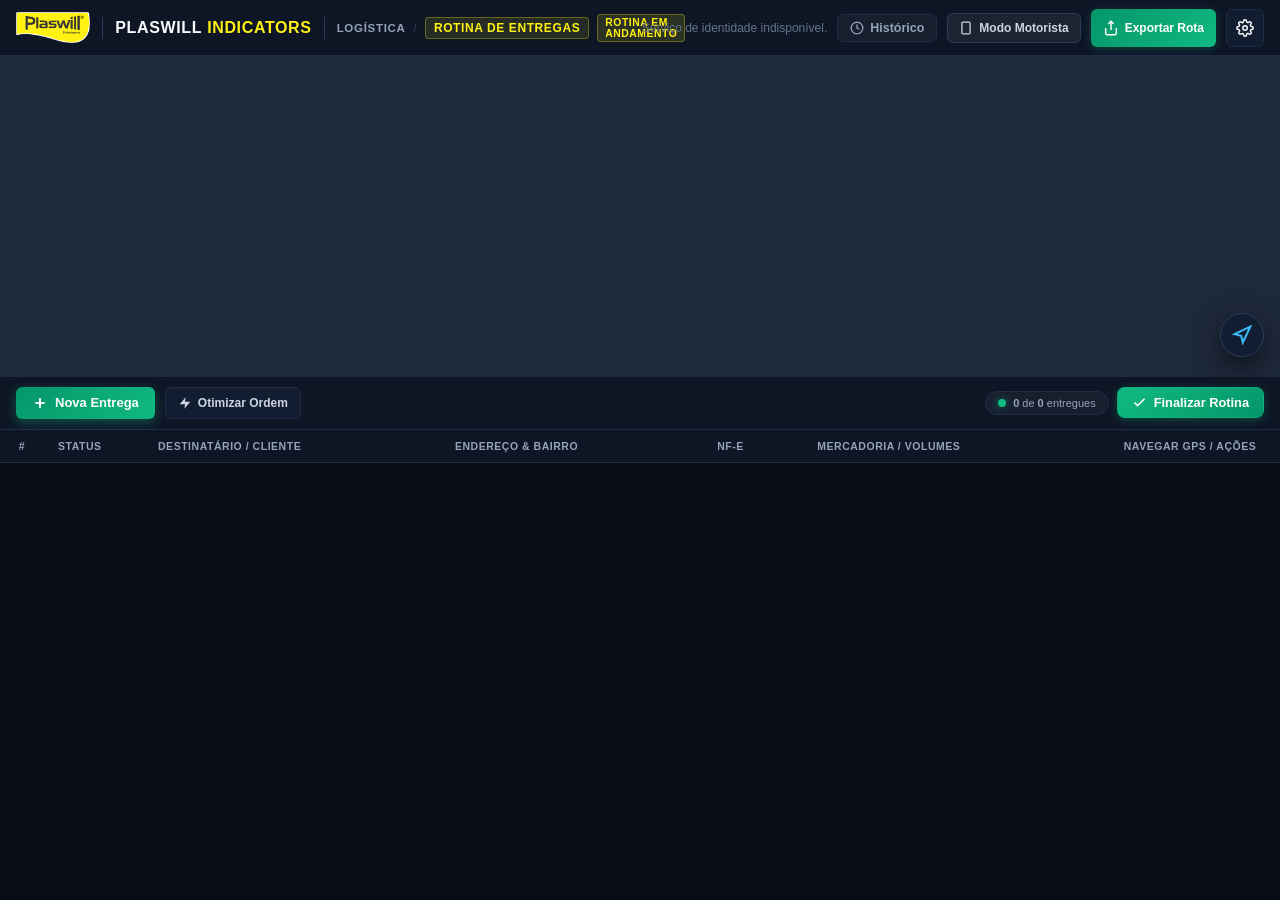
==== commit c15eb0ae: "feat: proteger rotas e integrar OAuth2 do GED" ====
--- a/index.html
+++ b/index.html
@@ -2,6 +2,7 @@
 <html lang="pt-BR">
 <head>
   <meta charset="UTF-8">
+  <meta name="referrer" content="no-referrer">
   <meta name="viewport" content="width=device-width, initial-scale=1.0, maximum-scale=1.0, user-scalable=no, viewport-fit=cover">
   <title>PLASWILL INDICATORS — Planejador de Entregas</title>
   
@@ -49,6 +50,9 @@
 
     <!-- Ações do Topo -->
     <div class="header-actions">
+      <span id="corporate-session-status" role="status" aria-live="polite"></span>
+      <a id="corporate-login" class="btn-driver-mode-link" href="api/auth_login.php" hidden>Entrar pelo GED</a>
+      <button id="corporate-logout" class="btn-header-history" type="button" hidden>Sair</button>
       <!-- Botão Histórico de Rotinas -->
       <button class="btn-header-history" onclick="window.planner.openHistoryModal()" title="Histórico de Rotinas Anteriores">
         <svg width="14" height="14" viewBox="0 0 24 24" fill="none" stroke="currentColor" stroke-width="2.2"><circle cx="12" cy="12" r="10"></circle><polyline points="12 6 12 12 16 14"></polyline></svg>
@@ -579,7 +583,8 @@
   <!-- Biblioteca Local de QR Code -->
   <script src="qrcode.min.js"></script>
   <!-- Aplicação JS -->
-  <script src="app.js?v=8"></script>
+  <script src="session.js?v=1"></script>
+  <script src="app.js?v=9"></script>
 
 </body>
 </html>
--- a/style.css
+++ b/style.css
@@ -2267,3 +2267,7 @@
   letter-spacing: 0.04em;
 }
 
+
+/* Session controls preserve the existing header style. */
+#corporate-session-status { font-size: .75rem; max-width: 14rem; color: var(--pw-text-dim, #94a3b8); }
+#corporate-login[hidden], #corporate-logout[hidden] { display: none; }
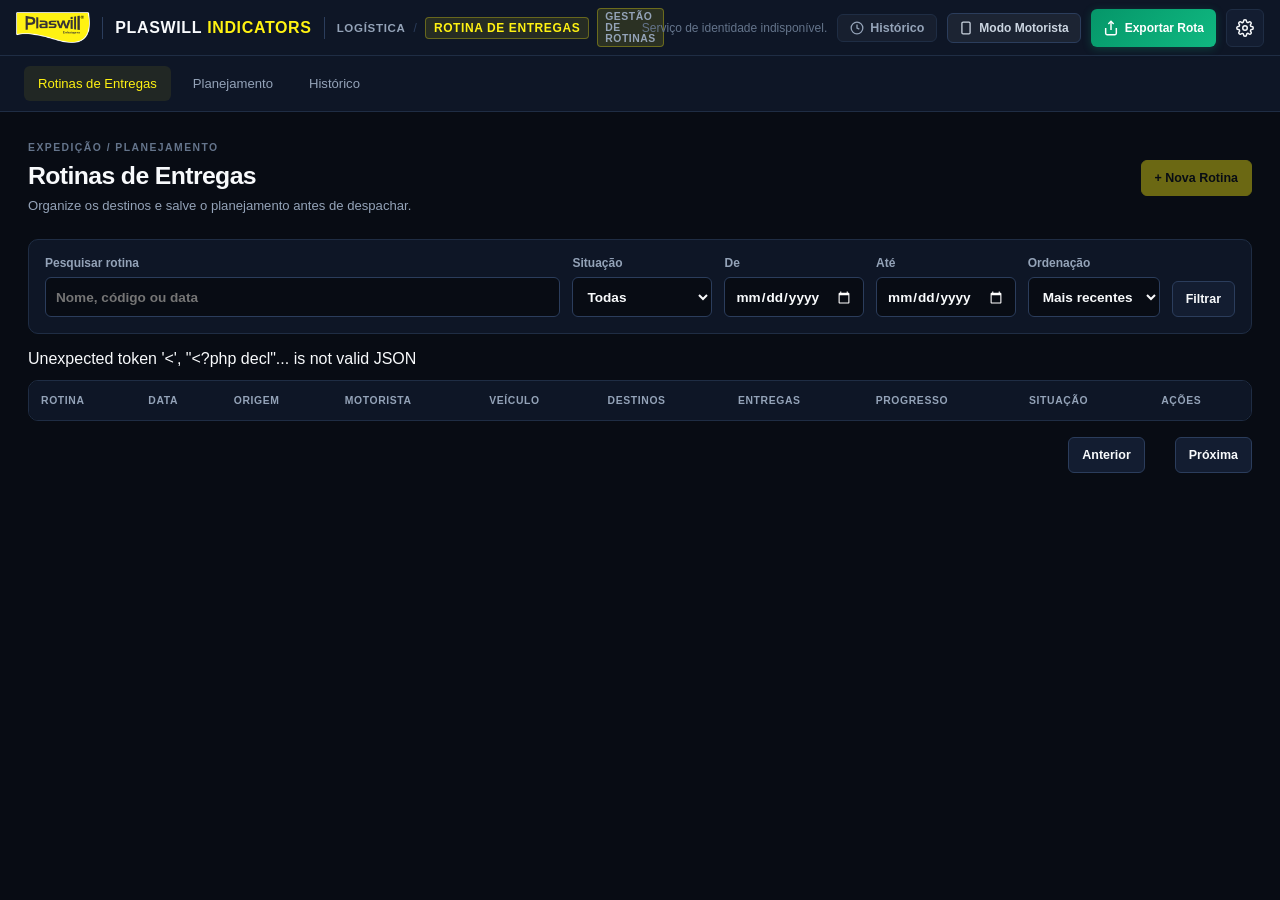
==== commit fb0e445b: "feat: implementar gestão de rotinas de entregas" ====
--- a/index.html
+++ b/index.html
@@ -19,6 +19,7 @@
 
   <!-- Estilos Customizados -->
   <link rel="stylesheet" href="style.css?v=8">
+  <link rel="stylesheet" href="routines.css?v=1">
 </head>
 <body>
 
@@ -80,7 +81,30 @@
   <!-- =========================================================================
        MAIN CONTENT: MAPA + TABELA DE ENTREGAS
        ========================================================================= -->
-  <main class="main-content">
+  <nav class="routine-nav" aria-label="Seções de entregas">
+    <button type="button" id="nav-routines" aria-current="page">Rotinas de Entregas</button>
+    <button type="button" id="nav-planning">Planejamento</button>
+    <button type="button" id="nav-history">Histórico</button>
+  </nav>
+  <section id="routines-view" class="routine-workspace" aria-labelledby="routines-title">
+    <div class="routine-heading"><div><p class="routine-eyebrow">EXPEDIÇÃO / PLANEJAMENTO</p><h1 id="routines-title">Rotinas de Entregas</h1><p>Organize os destinos e salve o planejamento antes de despachar.</p></div><button type="button" class="routine-primary" id="routine-new">+ Nova Rotina</button></div>
+    <form id="routine-filters" class="routine-filters" role="search">
+      <label class="routine-search">Pesquisar rotina<input id="routine-search" name="q" type="search" placeholder="Nome, código ou data" maxlength="200"></label>
+      <label>Situação<select id="routine-status-filter" name="status"><option value="">Todas</option><option value="draft">Rascunho</option><option value="planned">Planejada</option><option value="dispatched">Despachada</option><option value="in_progress">Em andamento</option><option value="finished">Finalizada</option><option value="cancelled">Cancelada</option></select></label>
+      <label>De<input name="from" type="date"></label><label>Até<input name="to" type="date"></label>
+      <label>Ordenação<select name="order"><option value="desc">Mais recentes</option><option value="asc">Mais antigas</option></select></label><button class="routine-secondary" type="submit">Filtrar</button>
+    </form>
+    <p id="routine-list-feedback" role="status" aria-live="polite"></p>
+    <div class="routine-table-scroll"><table class="routine-table"><caption class="sr-only">Rotinas e progresso operacional</caption><thead><tr><th>Rotina</th><th>Data</th><th>Origem</th><th>Motorista</th><th>Veículo</th><th>Destinos</th><th>Entregas</th><th>Progresso</th><th>Situação</th><th>Ações</th></tr></thead><tbody id="routine-list-body"></tbody></table></div>
+    <div id="routine-empty" class="routine-empty" hidden><h2>Seu próximo percurso começa aqui</h2><p>Crie uma rotina para selecionar clientes e organizar as entregas. Rotas anteriores continuam disponíveis no Histórico.</p></div>
+    <div class="routine-pagination"><button type="button" id="routine-prev" class="routine-secondary">Anterior</button><span id="routine-page" aria-live="polite"></span><button type="button" id="routine-next" class="routine-secondary">Próxima</button></div>
+  </section>
+  <section id="routine-plan-bar" class="routine-plan-bar" hidden aria-label="Planejamento selecionado">
+    <div><strong id="routine-current-name"></strong><p id="routine-current-summary"></p><span id="routine-save-status" role="status" aria-live="polite"></span></div>
+    <div class="routine-plan-actions"><button type="button" id="routine-edit-meta" class="routine-secondary">Dados da rotina</button><button type="button" id="routine-select-addresses" class="routine-secondary">Selecionar endereços</button><button type="button" id="routine-save" class="routine-secondary">Salvar rascunho</button><button type="button" id="routine-plan" class="routine-secondary">Marcar planejada</button><button type="button" id="routine-dispatch" class="routine-primary">Despachar Rotina</button><button type="button" id="routine-share" class="routine-secondary" hidden>Compartilhar</button><button type="button" id="routine-finish" class="routine-secondary" hidden>Finalizar</button><button type="button" id="routine-cancel" class="routine-danger">Cancelar rotina</button></div>
+    <div id="routine-conflict" class="routine-conflict" role="alert" hidden><p id="routine-conflict-text"></p><button type="button" id="routine-reload" class="routine-secondary">Carregar versão do servidor</button><button type="button" id="routine-reapply" class="routine-secondary">Reaplicar minhas alterações</button><button type="button" id="routine-download" class="routine-secondary">Baixar cópia das alterações</button></div>
+  </section>
+  <main class="main-content" id="planning-view" hidden>
     
     <!-- BANNER DE ROTA CARREGADA VIA URL / QR CODE -->
     <div id="route-received-banner" class="route-received-banner" style="display: none;">
@@ -578,13 +602,37 @@
     </div>
   </div>
 
+  <dialog id="routine-meta-dialog" class="routine-dialog" aria-labelledby="routine-meta-title">
+    <form id="routine-meta-form"><div class="routine-dialog-heading"><h2 id="routine-meta-title">Nova Rotina</h2><button type="button" data-close="routine-meta-dialog" aria-label="Fechar">×</button></div>
+      <div class="routine-form-grid">
+        <label class="wide">Nome da rotina<input name="name" required maxlength="150" placeholder="Ex.: Entregas da manhã"></label>
+        <label>Data prevista<input name="scheduled_date" type="date" required></label><label>Motorista<input name="motorista" maxlength="300" placeholder="Opcional"></label><label>Veículo<input name="veiculo" maxlength="300" placeholder="Opcional"></label>
+        <label>Origem<input name="origin_name" required maxlength="300"></label><label class="wide">Endereço de saída<input name="origin_address" maxlength="500"></label><label>Latitude da origem<input name="origin_lat" type="number" step="any" min="-90" max="90" required></label><label>Longitude da origem<input name="origin_lon" type="number" step="any" min="-180" max="180" required></label>
+        <label class="wide">Observações<textarea name="notes" maxlength="2000" rows="3"></textarea></label>
+      </div><p class="routine-help">A origem começa com a configuração atual. Altere coordenadas somente após conferir o ponto de saída.</p><p id="routine-meta-error" role="alert"></p><div class="routine-dialog-actions"><button type="button" data-close="routine-meta-dialog" class="routine-secondary">Voltar</button><button type="submit" class="routine-primary">Salvar e continuar</button></div>
+    </form>
+  </dialog>
+  <dialog id="routine-catalog-dialog" class="routine-dialog routine-dialog-wide" aria-labelledby="routine-catalog-title">
+    <div class="routine-dialog-heading"><div><h2 id="routine-catalog-title">Selecionar endereços</h2><p>Pesquise na base cadastrada e mantenha as seleções entre filtros.</p></div><button type="button" data-close="routine-catalog-dialog" aria-label="Fechar">×</button></div>
+    <form id="catalog-filters" class="routine-filters" role="search"><label class="routine-search">Buscar clientes ou endereços<input type="search" name="q" id="catalog-search" placeholder="Empresa, código, rua, bairro ou CEP" maxlength="300"></label><label>Município<select name="city"><option value="">Todos</option></select></label><label>Bairro<select name="district"><option value="">Todos</option></select></label><label>Coordenadas<select name="geocoded"><option value="">Todas</option><option value="yes">Disponíveis</option><option value="no">A conferir</option></select></label></form>
+    <p id="catalog-feedback" role="status" aria-live="polite"></p><div class="routine-table-scroll catalog-table"><table class="routine-table"><caption class="sr-only">Endereços do cadastro corporativo</caption><thead><tr><th>Selecionar</th><th>Cliente / fantasia</th><th>Endereço</th><th>Bairro / município</th><th>Localização</th><th>Ações</th></tr></thead><tbody id="catalog-body"></tbody></table></div>
+    <div class="routine-pagination"><button type="button" id="catalog-prev" class="routine-secondary">Anterior</button><span id="catalog-page"></span><button type="button" id="catalog-next" class="routine-secondary">Próxima</button></div><div class="routine-selection"><strong id="catalog-selected-count" aria-live="polite">0 endereços selecionados</strong><button type="button" id="catalog-clear" class="routine-secondary">Limpar seleção</button><button type="button" id="catalog-confirm" class="routine-primary">Adicionar à rotina</button></div>
+    <details><summary>Revisar selecionados</summary><ul id="catalog-selected-list" class="routine-selected-list"></ul></details>
+  </dialog>
+  <dialog id="routine-delivery-dialog" class="routine-dialog" aria-labelledby="routine-delivery-title"><form id="routine-delivery-form">
+    <div class="routine-dialog-heading"><h2 id="routine-delivery-title">Conferir entrega e endereço</h2><button type="button" data-close="routine-delivery-dialog" aria-label="Fechar">×</button></div>
+    <div class="routine-form-grid"><label class="wide">Destinatário<input name="destinatario" required maxlength="500"></label><label class="wide">Logradouro<input name="logradouro" maxlength="500"></label><label>Número<input name="numero" maxlength="100"></label><label>Complemento<input name="complemento" maxlength="300"></label><label>Bairro<input name="bairro" maxlength="300"></label><label>Município<input name="municipio" maxlength="100"></label><label>UF<input name="uf" maxlength="2"></label><label>CEP<input name="cep" maxlength="20"></label><label>Latitude<input name="lat" type="number" step="any" min="-90" max="90"></label><label>Longitude<input name="lon" type="number" step="any" min="-180" max="180"></label><label>Nota fiscal<input name="numero_nota" maxlength="100"></label><label>Volumes<input name="volumes" type="number" min="0" max="100000" step="1"></label><label class="wide">Resumo<input name="itens_resumo" maxlength="2000"></label><label class="wide">Observações<textarea name="observacoes" maxlength="2000" rows="2"></textarea></label></div>
+    <label class="routine-check"><input type="checkbox" name="verified"> Coordenadas conferidas para este endereço</label><p class="routine-help">Sem confirmação, a entrega fica sinalizada para revisão e não será posicionada no mapa nem despachada.</p><p id="routine-delivery-error" role="alert"></p><div class="routine-dialog-actions"><button type="button" id="routine-geocode" class="routine-secondary">Geocodificar endereço</button><button type="submit" class="routine-primary">Aplicar à seleção</button></div>
+  </form></dialog>
+  <dialog id="routine-dispatch-dialog" class="routine-dialog" aria-labelledby="routine-dispatch-title"><div class="routine-dialog-heading"><h2 id="routine-dispatch-title">Conferência do despacho</h2><button type="button" data-close="routine-dispatch-dialog" aria-label="Fechar">×</button></div><div id="routine-dispatch-review"></div><p id="routine-dispatch-error" role="alert"></p><div class="routine-dialog-actions"><button type="button" data-close="routine-dispatch-dialog" class="routine-secondary">Revisar planejamento</button><button type="button" id="routine-dispatch-confirm" class="routine-primary">Confirmar despacho</button></div></dialog>
   <!-- Leaflet JS -->
   <script src="https://unpkg.com/leaflet@1.9.4/dist/leaflet.js" integrity="sha256-20nQCchB9co0qIjJZRGuk2/Z9VM+kNiyxNV1lvTlZBo=" crossorigin=""></script>
   <!-- Biblioteca Local de QR Code -->
   <script src="qrcode.min.js"></script>
   <!-- Aplicação JS -->
   <script src="session.js?v=1"></script>
-  <script src="app.js?v=9"></script>
+  <script src="app.js?v=10"></script>
+  <script src="routines.js?v=1"></script>
 
 </body>
 </html>
--- a/routines.css
+++ b/routines.css
@@ -0,0 +1,74 @@
+/* Routine management uses the existing Plaswill palette, borders and typography. */
+[hidden] { display: none !important; }
+.sr-only { position:absolute; width:1px; height:1px; padding:0; overflow:hidden; clip:rect(0,0,0,0); white-space:nowrap; }
+.routine-nav { display:flex; gap:8px; padding:10px 24px; border-bottom:1px solid var(--pw-border); background:var(--pw-bg-surface); flex-shrink:0; }
+.routine-nav button { border:0; background:transparent; color:var(--pw-text-muted); padding:10px 14px; font:inherit; font-size:.82rem; border-radius:6px; cursor:pointer; }
+.routine-nav button[aria-current="page"] { color:var(--pw-yellow); background:rgba(255,242,18,.08); }
+.routine-workspace { overflow:auto; flex:1; padding:28px; min-height:0; }
+.routine-heading { display:flex; justify-content:space-between; align-items:center; gap:20px; margin-bottom:24px; }
+.routine-heading h1 { color:var(--pw-text-primary); font-size:1.55rem; margin:6px 0; letter-spacing:-.025em; }
+.routine-heading p, .routine-dialog-heading p, .routine-help { color:var(--pw-text-muted); font-size:.82rem; line-height:1.5; }
+.routine-eyebrow { color:var(--pw-text-dim)!important; font-size:.65rem!important; letter-spacing:.14em; font-weight:700; }
+.routine-primary,.routine-secondary,.routine-danger,.routine-dialog-heading button { display:inline-flex; align-items:center; justify-content:center; gap:6px; border-radius:var(--radius-sm); padding:10px 13px; border:1px solid var(--pw-border-light); font:inherit; font-size:.78rem; font-weight:650; cursor:pointer; text-decoration:none; }
+.routine-primary { background:var(--pw-yellow); color:#080c14; border-color:var(--pw-yellow); }
+.routine-primary:hover { background:var(--pw-yellow-hover); }
+.routine-secondary,.routine-dialog-heading button { background:var(--pw-bg-card); color:var(--pw-text-primary); }
+.routine-secondary:hover { background:var(--pw-bg-card-hover); }
+.routine-danger { background:transparent; color:#fda4af; border-color:#68323e; }
+.routine-workspace button:disabled,.routine-dialog button:disabled,.routine-plan-bar button:disabled { opacity:.4; cursor:not-allowed; }
+.routine-filters { display:flex; align-items:end; flex-wrap:wrap; gap:12px; padding:16px; background:var(--pw-bg-surface); border:1px solid var(--pw-border); border-radius:var(--radius-md); margin-bottom:16px; }
+.routine-filters label,.routine-form-grid label { display:flex; flex-direction:column; gap:7px; color:var(--pw-text-muted); font-size:.75rem; font-weight:600; }
+.routine-search { flex:1; min-width:210px; }
+.routine-filters input,.routine-filters select,.routine-form-grid input,.routine-form-grid textarea { font:inherit; font-size:.85rem; background:var(--pw-bg-dark); border:1px solid var(--pw-border-light); border-radius:6px; padding:10px; min-height:40px; color:var(--pw-text-primary); width:100%; color-scheme:dark; }
+.routine-filters select { min-width:130px; }
+.routine-table-scroll { overflow:auto; border:1px solid var(--pw-border); border-radius:var(--radius-md); margin-top:12px; }
+.routine-table { width:100%; min-width:1060px; border-collapse:collapse; text-align:left; font-size:.79rem; }
+.routine-table th { color:var(--pw-text-muted); font-size:.65rem; letter-spacing:.06em; text-transform:uppercase; background:var(--pw-bg-surface); padding:14px 12px; font-weight:650; }
+.routine-table td { padding:14px 12px; border-top:1px solid var(--pw-border); color:var(--pw-text-primary); vertical-align:middle; }
+.routine-table tbody tr:hover { background:rgba(255,255,255,.02); }
+.routine-table small { color:var(--pw-text-dim); display:block; margin-top:5px; font-size:.7rem; }
+.routine-table progress { width:90px; height:5px; accent-color:var(--pw-yellow); display:block; margin-top:6px; }
+.routine-pill { display:inline-block; border:1px solid var(--pw-border-light); border-radius:5px; padding:4px 7px; white-space:nowrap; font-size:.7rem; color:var(--pw-text-muted); }
+.routine-pill[data-status="planned"],.routine-pill[data-status="dispatched"] { color:var(--pw-yellow); border-color:#514c26; }
+.routine-pill[data-status="finished"] { color:#6ee7b7; border-color:#245348; }
+.routine-pill[data-status="in_progress"] { color:#67e8f9; border-color:#255762; }
+.routine-pill[data-status="cancelled"] { color:#fda4af; border-color:#68323e; }
+.routine-empty { max-width:520px; margin:55px auto; text-align:center; color:var(--pw-text-muted); line-height:1.65; }
+.routine-empty h2 { font-size:1.1rem; color:var(--pw-text-primary); margin-bottom:8px; }
+.routine-pagination { display:flex; justify-content:flex-end; align-items:center; gap:15px; margin:16px 0; color:var(--pw-text-muted); font-size:.8rem; }
+.routine-plan-bar { background:var(--pw-bg-surface); border-bottom:1px solid var(--pw-border); padding:14px 22px; display:flex; align-items:center; gap:14px; flex-wrap:wrap; }
+.routine-plan-bar p { color:var(--pw-text-muted); font-size:.75rem; margin:5px 0; }
+.routine-plan-bar #routine-save-status { font-size:.72rem; color:var(--pw-text-dim); }
+.routine-plan-actions { margin-left:auto; display:flex; flex-wrap:wrap; gap:6px; }
+.routine-conflict { width:100%; padding:12px; border:1px solid #68522a; background:#241e14; border-radius:6px; }
+.routine-dialog { width:min(760px,calc(100vw - 28px)); max-height:90dvh; padding:24px; margin:auto; background:var(--pw-bg-surface); color:var(--pw-text-primary); border:1px solid var(--pw-border-light); border-radius:var(--radius-lg); box-shadow:var(--shadow-lg); overflow:auto; font-family:var(--font-family); }
+.routine-dialog-wide { width:min(1150px,calc(100vw - 28px)); }
+.routine-dialog::backdrop { background:rgba(2,6,12,.8); }
+.routine-dialog-heading { display:flex; justify-content:space-between; align-items:flex-start; gap:16px; margin-bottom:22px; }
+.routine-dialog-heading h2 { font-size:1.15rem; margin-bottom:5px; }
+.routine-dialog-heading button { font-size:1.2rem; width:36px; height:36px; padding:0; }
+.routine-form-grid { display:grid; grid-template-columns:1fr 1fr; gap:15px; }
+.routine-form-grid .wide { grid-column:1/-1; }
+.routine-dialog-actions { display:flex; justify-content:flex-end; gap:10px; margin-top:24px; flex-wrap:wrap; }
+.routine-dialog [role="alert"] { color:#fda4af; font-size:.8rem; margin-top:14px; }
+.routine-help { margin-top:14px; }
+.routine-check { display:flex; align-items:center; gap:10px; margin-top:20px; font-size:.85rem; }
+.routine-check input,.routine-table input[type="checkbox"] { width:19px; height:19px; accent-color:var(--pw-yellow); }
+.catalog-table { max-height:43dvh; }
+.catalog-table .routine-table { min-width:850px; }
+.catalog-table thead th { position:sticky; top:0; z-index:1; }
+.routine-selection { display:flex; align-items:center; gap:12px; flex-wrap:wrap; padding-top:14px; border-top:1px solid var(--pw-border); }
+.routine-selection strong { margin-right:auto; font-size:.85rem; }
+.routine-selected-list { list-style:none; display:flex; flex-wrap:wrap; gap:8px; margin-top:12px; }
+.routine-selected-list li { background:var(--pw-bg-card); border:1px solid var(--pw-border); padding:7px 10px; border-radius:6px; font-size:.75rem; display:flex; align-items:center; gap:10px; }
+.routine-dialog details { margin-top:16px; color:var(--pw-text-muted); font-size:.8rem; }
+.routine-row-actions { display:flex; gap:4px; flex-wrap:wrap; }
+.routine-row-actions button { padding:6px 8px; font-size:.7rem; }
+#routine-dispatch-review p { padding:9px 0; border-bottom:1px solid var(--pw-border); color:var(--pw-text-muted); font-size:.85rem; }
+#routine-dispatch-review ol { margin:16px 0 0 22px; line-height:1.8; font-size:.8rem; }
+.routine-warning { color:#fbbf24!important; }
+.routine-dialog :focus-visible,.routine-workspace :focus-visible,.routine-nav :focus-visible,.routine-plan-bar :focus-visible { outline:2px solid var(--pw-yellow); outline-offset:3px; }
+@media(max-width:760px) { .routine-workspace {padding:16px;} .routine-heading {align-items:flex-start;} .routine-heading h1 {font-size:1.2rem;} .routine-form-grid {grid-template-columns:1fr;} .routine-nav {padding:8px;gap:2px;} .routine-plan-bar {padding:12px;} .routine-dialog {padding:18px;} .routine-plan-actions {margin-left:0;} .routine-filters label {flex:1;min-width:135px;} .routine-selection button {flex:1;} }
+@media print { .routine-nav,.routine-workspace,.routine-plan-bar,.routine-dialog {display:none!important;} }
+
+.routine-map-unavailable { padding:24px; color:var(--pw-text-muted); font-size:.85rem; line-height:1.5; max-width:640px; }
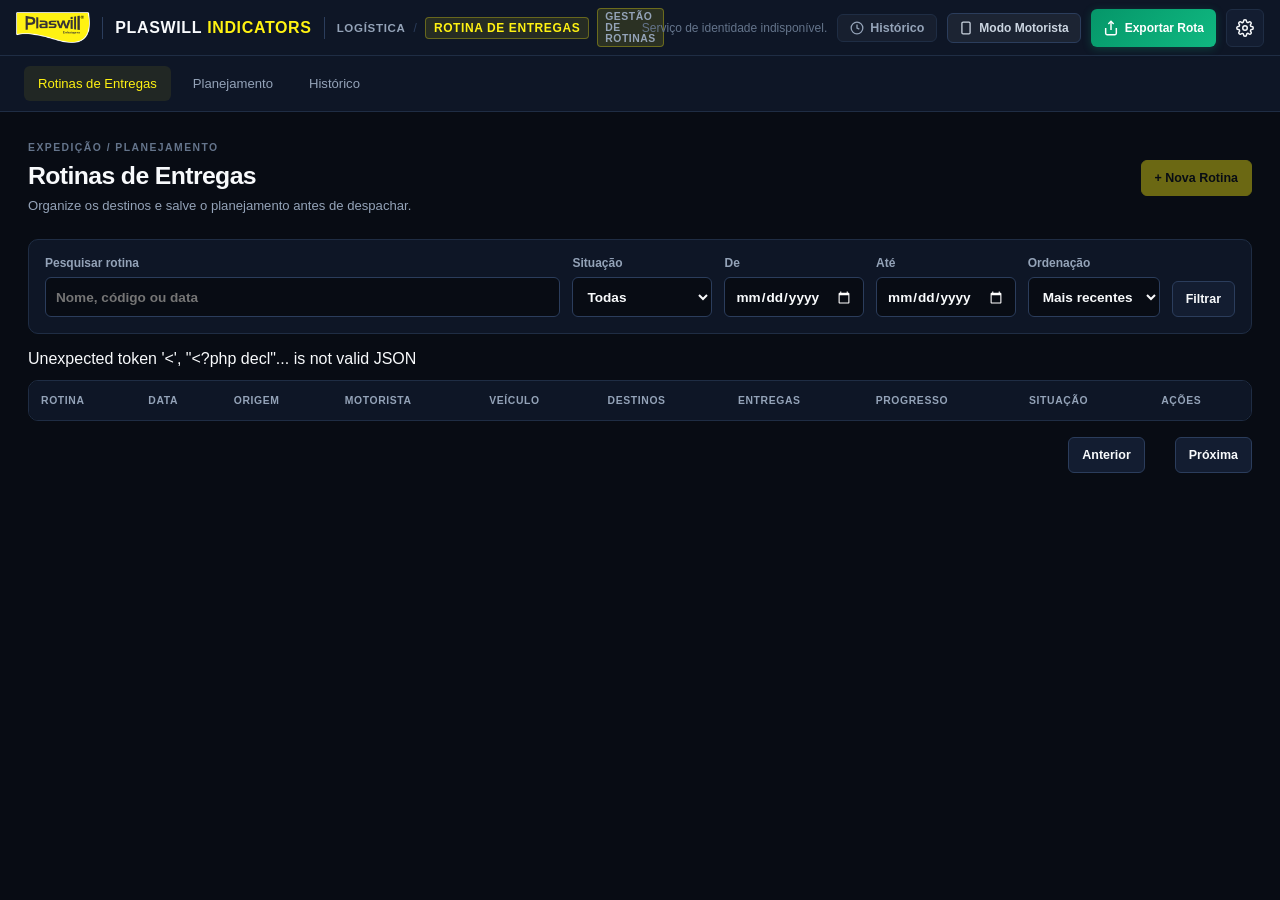
==== commit 3ca212f3: "feat(geocodificacao): aprimorar normalizacao de enderecos, rodovias e geolocalizacao de clientes" ====
--- a/index.html
+++ b/index.html
@@ -631,7 +631,7 @@
   <script src="qrcode.min.js"></script>
   <!-- Aplicação JS -->
   <script src="session.js?v=1"></script>
-  <script src="app.js?v=10"></script>
+  <script src="app.js?v=11"></script>
   <script src="routines.js?v=1"></script>
 
 </body>
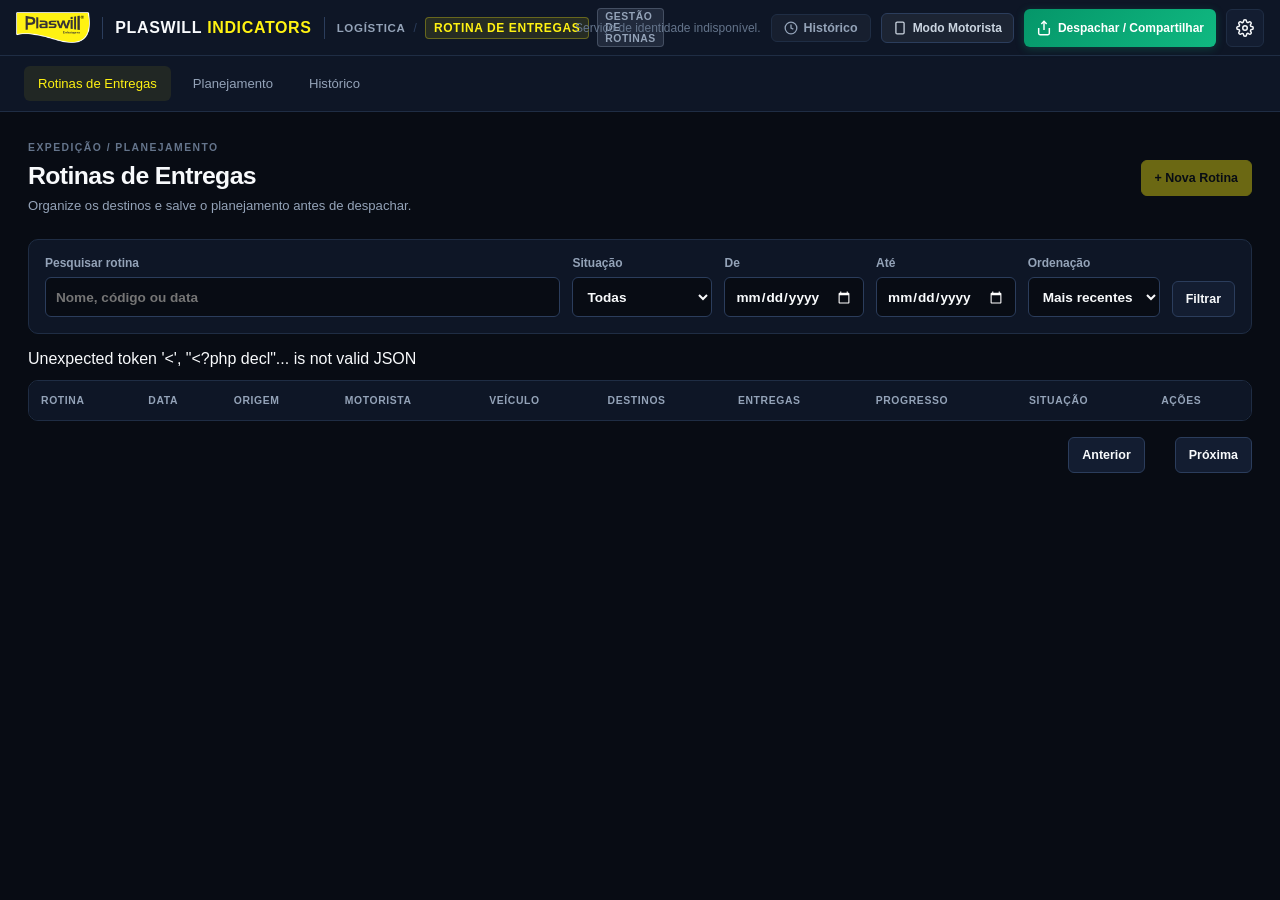
==== commit 811f76af: "fix(painel): preservar recuperação e gerar documentos autoritativos" ====
--- a/index.html
+++ b/index.html
@@ -52,6 +52,7 @@
     <!-- Ações do Topo -->
     <div class="header-actions">
       <span id="corporate-session-status" role="status" aria-live="polite"></span>
+      <div id="local-storage-feedback" role="alert" hidden><span></span> <button type="button" onclick="planner.downloadLocalRecovery()">Baixar cópia local para revisão</button></div>
       <a id="corporate-login" class="btn-driver-mode-link" href="api/auth_login.php" hidden>Entrar pelo GED</a>
       <button id="corporate-logout" class="btn-header-history" type="button" hidden>Sair</button>
       <!-- Botão Histórico de Rotinas -->
@@ -67,9 +68,9 @@
       </a>
 
       <!-- Botão Exportar Rota (com QR Code / WhatsApp) -->
-      <button class="btn-export-header" onclick="window.planner.openExportModal()" title="Exportar Rota e Romaneio para o Motorista">
+      <button class="btn-export-header" onclick="window.planner.openExportModal()" title="Despachar planejamento ou compartilhar acesso ao motorista">
         <svg viewBox="0 0 24 24" fill="none" stroke="currentColor" stroke-width="2.2"><path d="M4 12v8a2 2 0 0 0 2 2h12a2 2 0 0 0 2-2v-8"></path><polyline points="16 6 12 2 8 6"></polyline><line x1="12" y1="2" x2="12" y2="15"></line></svg>
-        <span>Exportar Rota</span>
+        <span>Despachar / Compartilhar</span>
       </button>
 
       <button class="btn-icon" onclick="window.planner.openModal('modal-settings')" title="Configurações e Origem">
@@ -122,6 +123,11 @@
       </button>
     </div>
 
+    <section class="document-actions" aria-label="Documentos da seleção">
+      <button type="button" class="routine-secondary" id="document-romaneio" onclick="window.planner.printRomaneio()">Imprimir romaneio</button>
+      <button type="button" class="routine-secondary" id="document-report" onclick="window.planner.printReport()">Exportar relatório / PDF</button>
+      <p id="document-feedback" role="status" aria-live="polite">Documentos usam a versão salva no servidor. A cópia de recuperação não é um relatório operacional.</p>
+    </section>
     <!-- MAPA LEAFLET (PONTINHOS DE ENTREGA) -->
     <div id="map-container" class="map-view">
       <button class="leaflet-custom-locate-btn" onclick="window.planner.locateDriver()" title="Minha Localização GPS">
@@ -230,16 +236,18 @@
           <div class="obsidian-search-card">
             <div class="obsidian-badge-tag">
               <svg width="14" height="14" viewBox="0 0 24 24" fill="none" stroke="currentColor" stroke-width="2.2"><path d="M4 19.5A2.5 2.5 0 0 1 6.5 17H20"></path><path d="M6.5 2H20v20H6.5A2.5 2.5 0 0 1 4 19.5v-15A2.5 2.5 0 0 1 6.5 2z"></path></svg>
-              <span>Base Obsidian & SGE (1.600+ Clientes)</span>
+              <span>Catálogo corporativo local · seleção de endereços</span>
             </div>
             <div class="search-input-wrapper">
               <svg class="search-input-icon" viewBox="0 0 24 24" fill="none" stroke="currentColor" stroke-width="2"><circle cx="11" cy="11" r="8"></circle><line x1="21" y1="21" x2="16.65" y2="16.65"></line></svg>
-              <input type="text" id="manual-client-search" class="search-input" placeholder="Digite o nome do cliente (ex: Gráfica Panambi, Cotripal, Bruning, Roleplast)..." autocomplete="off">
+              <input type="text" id="manual-client-search" class="search-input" placeholder="Pesquise nome, código, rua ou município..." aria-label="Pesquisar no catálogo corporativo local" autocomplete="off">
             </div>
 
             <!-- Lista Flutuante de Sugestões Instantâneas -->
             <div class="instant-suggestions" id="manual-suggestions-box" style="display: none;"></div>
           </div>
+
+          <p id="manual-source-note" class="form-label" role="status">Confira os dados desta entrega. Este formulário não altera o cadastro do ERP.</p>
 
           <!-- Formulário Completo de Entrega -->
           <form id="form-manual-delivery" onsubmit="window.planner.submitManualDelivery(event)" style="display: flex; flex-direction: column; gap: 10px; margin-top: 14px;">
@@ -285,13 +293,19 @@
               </div>
             </div>
 
-            <!-- Coordenadas ocultas ou calculadas -->
-            <input type="hidden" id="form-lat" value="">
-            <input type="hidden" id="form-lon" value="">
+            <div style="display:grid;grid-template-columns:2fr 1fr;gap:10px">
+              <div><label class="form-label" for="form-complemento">Complemento</label><input id="form-complemento" class="form-input" maxlength="500"></div>
+              <div><label class="form-label" for="form-volumes">Volumes (opcional)</label><input id="form-volumes" class="form-input" type="number" min="0" max="100000" step="1"></div>
+            </div>
+            <div><label class="form-label" for="form-observacoes">Observações da entrega</label><input id="form-observacoes" class="form-input" maxlength="2000"></div>
+            <div style="display:grid;grid-template-columns:1fr 1fr;gap:10px">
+              <div><label class="form-label" for="form-lat">Latitude revisada</label><input type="number" step="any" min="-90" max="90" id="form-lat" class="form-input" value=""></div>
+              <div><label class="form-label" for="form-lon">Longitude revisada</label><input type="number" step="any" min="-180" max="180" id="form-lon" class="form-input" value=""></div>
+            </div>
 
             <button type="submit" class="btn-submit-delivery">
               <svg width="16" height="16" viewBox="0 0 24 24" fill="none" stroke="currentColor" stroke-width="2.8"><polyline points="20 6 9 17 4 12"></polyline></svg>
-              <span>Salvar Entrega na Tabela e Plotar no Mapa</span>
+              <span>Confirmar dados e adicionar ao planejamento</span>
             </button>
           </form>
 
@@ -305,7 +319,7 @@
           <div class="upload-dropzone" id="danfe-dropzone" onclick="document.getElementById('danfe-file-input').click()">
             <svg viewBox="0 0 24 24" fill="none" stroke="currentColor" stroke-width="2"><path d="M21 15v4a2 2 0 0 1-2 2H5a2 2 0 0 1-2-2v-4"></path><polyline points="17 8 12 3 7 8"></polyline><line x1="12" y1="3" x2="12" y2="15"></line></svg>
             <b>Toque para Tirar Foto ou Selecionar DANFE</b>
-            <p>O modelo Gemini Vision lerá o destinatário, endereço, volumes e NF automaticamente.</p>
+            <p>A IA sugere dados da nota. Confira o destinatário, endereço, NF e localização antes de confirmar.</p>
           </div>
 
           <div class="ai-loading-box" id="ai-loading-danfe">
@@ -349,10 +363,19 @@
                 <label class="form-label">Itens / Volumes</label>
                 <input type="text" id="danfe-res-itens" class="form-input">
               </div>
+              <div style="display:grid;grid-template-columns:2fr 1fr;gap:8px">
+                <div><label class="form-label" for="danfe-res-cidade">Município</label><input id="danfe-res-cidade" class="form-input"></div>
+                <div><label class="form-label" for="danfe-res-uf">UF</label><input id="danfe-res-uf" class="form-input" maxlength="2"></div>
+              </div>
+              <div style="display:grid;grid-template-columns:2fr 1fr;gap:8px">
+                <div><label class="form-label" for="danfe-res-complemento">Complemento</label><input id="danfe-res-complemento" class="form-input"></div>
+                <div><label class="form-label" for="danfe-res-volumes">Volumes (opcional)</label><input id="danfe-res-volumes" class="form-input" type="number" min="0" max="100000" step="1"></div>
+              </div>
+              <div><label class="form-label" for="danfe-res-observacoes">Observações</label><input id="danfe-res-observacoes" class="form-input"></div>
 
               <button id="btn-confirm-danfe" class="btn-submit-delivery" onclick="window.planner.confirmDanfeStop()" style="margin-top: 10px; display: none;">
                 <svg width="16" height="16" viewBox="0 0 24 24" fill="none" stroke="currentColor" stroke-width="2.8"><polyline points="20 6 9 17 4 12"></polyline></svg>
-                <span>Confirmar e Inserir na Tabela</span>
+                <span>Conferir dados e localização</span>
               </button>
             </div>
           </div>
@@ -371,7 +394,7 @@
       <div class="modal-header">
         <h2>
           <svg width="20" height="20" viewBox="0 0 24 24" fill="none" stroke="currentColor" stroke-width="2"><path d="M4 12v8a2 2 0 0 0 2 2h12a2 2 0 0 0 2-2v-8"></path><polyline points="16 6 12 2 8 6"></polyline><line x1="12" y1="2" x2="12" y2="15"></line></svg>
-          Exportar Rota para o Motorista
+          Compartilhar acesso com o motorista
         </h2>
         <button class="btn-close-modal" onclick="window.planner.closeModal('modal-export-route')">
           <svg viewBox="0 0 24 24" fill="none" stroke="currentColor" stroke-width="2"><line x1="18" y1="6" x2="6" y2="18"></line><line x1="6" y1="6" x2="18" y2="18"></line></svg>
@@ -405,9 +428,9 @@
         <div class="export-box">
           <div class="export-box-title">
             <span class="step-num">2</span>
-            <b>Romaneio Impresso com QR Code (Folha A4 / PDF)</b>
-          </div>
-          <p class="export-box-desc">Grampeie esta folha junto às notas físicas. Ao apontar o celular para o QR Code, a rota se abre pronta para dirigir.</p>
+            <b>Acesso do motorista e documento operacional</b>
+          </div>
+          <p class="export-box-desc">O QR Code abaixo contém a credencial do motorista. Compartilhe somente com a pessoa autorizada. O romaneio é gerado separadamente com os dados do servidor, sem essa credencial.</p>
           
           <div class="qrcode-wrapper">
             <div id="export-qrcode-box" class="qrcode-box"></div>
@@ -565,40 +588,39 @@
     <div class="print-header">
       <div class="print-logo-area">
         <img src="img/plaswill_logo.png" alt="Plaswill" style="height: 38px; width: auto; object-fit: contain; margin-bottom: 4px;">
-        <h1 class="print-title">ROMANEIO & ROTEIRO DE ENTREGAS</h1>
-        <p class="print-subtitle">Expedição e Logística • Panambi - RS</p>
+        <h1 class="print-title" id="print-document-title"></h1>
+        <p class="print-subtitle">Expedição e Logística • Plaswill</p><p id="print-document-notice"></p>
       </div>
       <div class="print-meta-box">
-        <div><b>Código:</b> <span id="print-route-code">ROT-XXXX</span></div>
-        <div><b>Data:</b> <span id="print-route-date">23/10/2026</span></div>
-        <div><b>Origem:</b> <span id="print-route-origin">Plaswill Indústria</span></div>
-        <div><b>Total Entregas:</b> <span id="print-route-total">0</span></div>
-      </div>
-      <div class="print-qr-area">
+        <div><b>Rota:</b> <span id="print-route-code"></span></div>
+        <div><b>Rotina:</b> <span id="print-routine-code"></span></div>
+        <div><b>Nome:</b> <span id="print-routine-name"></span></div>
+        <div><b>Situação:</b> <span id="print-document-state"></span></div>
+        <div><b>Motorista:</b> <span id="print-driver"></span></div>
+        <div><b>Veículo:</b> <span id="print-vehicle"></span></div>
+        <div><b>Data:</b> <span id="print-route-date"></span></div>
+        <div><b>Origem:</b> <span id="print-route-origin"></span></div>
+        <div><b>Total Entregas:</b> <span id="print-route-total"></span></div>
+      </div>
+      <div class="print-qr-area" hidden>
         <div id="print-qrcode-canvas"></div>
-        <span class="print-qr-label">Escaneie para Navegar (Waze / Google Maps)</span>
+
       </div>
     </div>
 
     <table class="print-table">
-      <thead>
-        <tr>
-          <th style="width: 38px; text-align: center;">#</th>
-          <th style="width: 70px;">NF-e</th>
-          <th>Destinatário</th>
-          <th>Endereço Completo & Bairro</th>
-          <th>Mercadorias / Volumes</th>
-          <th style="width: 140px;">Recebido por / Assinatura</th>
-        </tr>
-      </thead>
+      <thead><tr id="print-table-head"></tr></thead>
       <tbody id="print-table-body">
         <!-- Linhas injetadas dinamicamente via JS -->
       </tbody>
     </table>
 
+    <p><b>Progresso:</b> <span id="print-progress"></span></p>
+    <p><b>Observações:</b> <span id="print-notes"></span></p>
+    <p><b>Emitido em:</b> <span id="print-issued-at"></span></p>
     <div class="print-footer">
-      <div><b>Controle de Expedição:</b> Romaneio emitido via Sistema de Entregas Plaswill.</div>
-      <div>Horário de Saída: ____:____ &nbsp;&nbsp;&nbsp;&nbsp; Horário de Retorno: ____:____ &nbsp;&nbsp;&nbsp;&nbsp; Assinatura do Motorista: _____________________________</div>
+      <div><b>Controle de Expedição:</b> Documento emitido via Sistema de Entregas Plaswill, a partir dos dados salvos no servidor.</div>
+      <div id="print-signature-fields">Horário de Saída: ____:____ &nbsp;&nbsp;&nbsp;&nbsp; Horário de Retorno: ____:____ &nbsp;&nbsp;&nbsp;&nbsp; Assinatura do Motorista: _____________________________</div>
     </div>
   </div>
 
@@ -631,7 +653,7 @@
   <script src="qrcode.min.js"></script>
   <!-- Aplicação JS -->
   <script src="session.js?v=1"></script>
-  <script src="app.js?v=11"></script>
+  <script src="app.js?v=10"></script>
   <script src="routines.js?v=1"></script>
 
 </body>
--- a/style.css
+++ b/style.css
@@ -2062,7 +2062,7 @@
     overflow: visible !important;
   }
 
-  .app-header,
+  .app-header, .app-header-plaswill,
   .main-content,
   .modal-overlay,
   .action-dock,
@@ -2071,7 +2071,7 @@
     display: none !important;
   }
 
-  .print-romaneio-sheet {
+  body.document-print-ready .print-romaneio-sheet {
     display: block !important;
     padding: 15mm 10mm;
     background: #ffffff;
@@ -2086,6 +2086,11 @@
   .print-footer {
     display: block !important;
   }
+
+  .routine-nav, #routines-view, #routine-plan-bar, dialog, .document-actions { display: none !important; }
+  #print-document-notice { font-weight: 800; font-size: 11px; margin-top: 8px; }
+  .print-qr-area[hidden] { display: none !important; }
+  body:not(.document-print-ready)::before { content: "Gere o documento pelos botões Imprimir romaneio ou Exportar relatório."; display: block; color: #000; padding: 20px; }
 
   .print-header {
     display: flex;
@@ -2271,3 +2276,6 @@
 /* Session controls preserve the existing header style. */
 #corporate-session-status { font-size: .75rem; max-width: 14rem; color: var(--pw-text-dim, #94a3b8); }
 #corporate-login[hidden], #corporate-logout[hidden] { display: none; }
+
+.document-actions { display: flex; flex-wrap: wrap; align-items: center; gap: 10px; padding: 12px 16px; border-bottom: 1px solid var(--border-subtle); }
+.document-actions p { flex-basis: 100%; margin: 0; font-size: 12px; color: var(--pw-text-muted); }
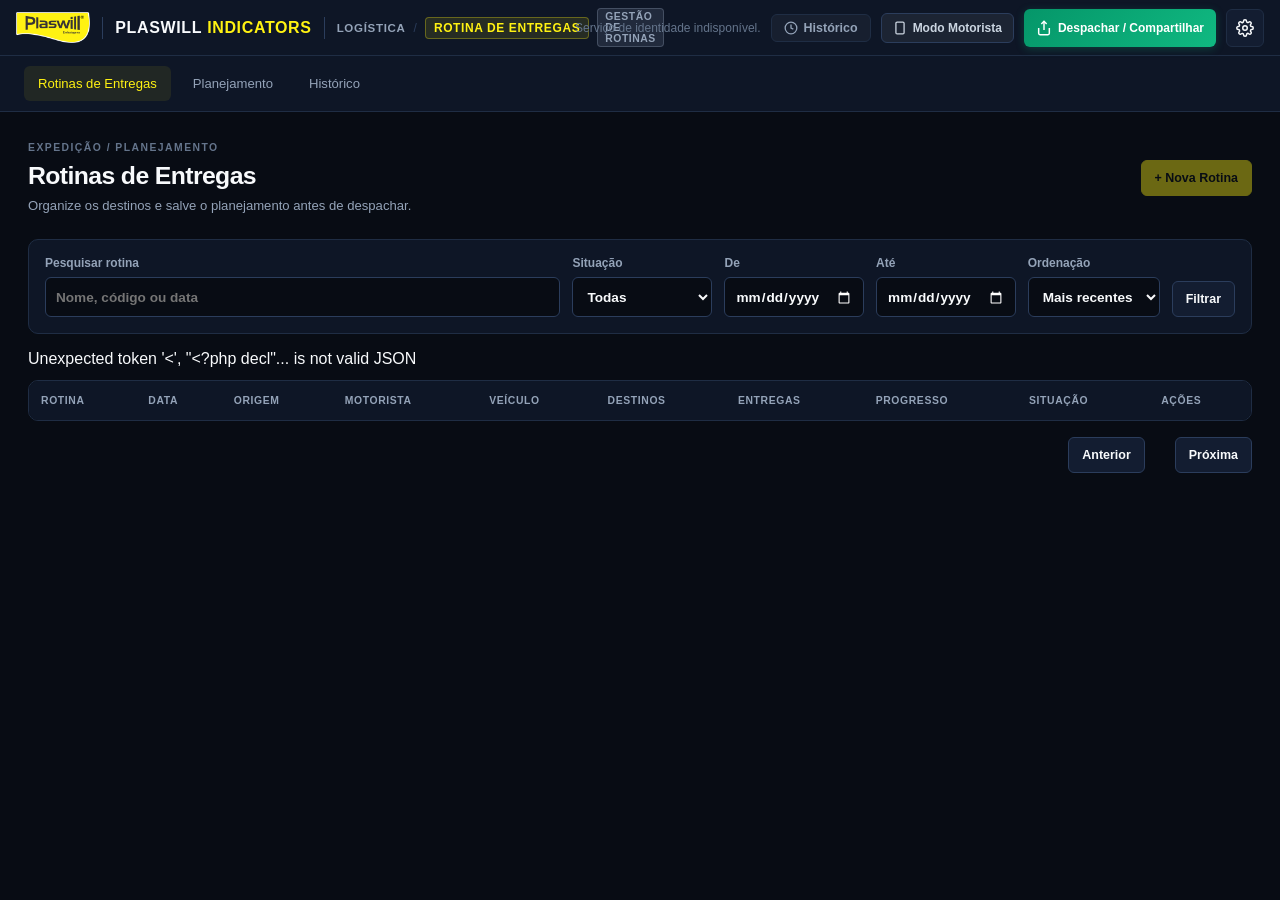
==== commit 09733286: "feat(drafts): persistencia de rascunho por usuario GED e rastreabilidade de rotas avulsas - Adiciona" ====
--- a/index.html
+++ b/index.html
@@ -18,8 +18,8 @@
   <link rel="stylesheet" href="https://unpkg.com/leaflet@1.9.4/dist/leaflet.css" integrity="sha256-p4NxAoJBhIIN+hmNHrzRCf9tD/miZyoHS5obTRR9BMY=" crossorigin=""/>
 
   <!-- Estilos Customizados -->
-  <link rel="stylesheet" href="style.css?v=8">
-  <link rel="stylesheet" href="routines.css?v=1">
+  <link rel="stylesheet" href="style.css?v=9">
+  <link rel="stylesheet" href="routines.css?v=2">
 </head>
 <body>
 
@@ -650,11 +650,11 @@
   <!-- Leaflet JS -->
   <script src="https://unpkg.com/leaflet@1.9.4/dist/leaflet.js" integrity="sha256-20nQCchB9co0qIjJZRGuk2/Z9VM+kNiyxNV1lvTlZBo=" crossorigin=""></script>
   <!-- Biblioteca Local de QR Code -->
-  <script src="qrcode.min.js"></script>
+  <script src="qrcode.min.js?v=1"></script>
   <!-- Aplicação JS -->
-  <script src="session.js?v=1"></script>
-  <script src="app.js?v=10"></script>
-  <script src="routines.js?v=1"></script>
+  <script src="session.js?v=3"></script>
+  <script src="app.js?v=13"></script>
+  <script src="routines.js?v=3"></script>
 
 </body>
 </html>
